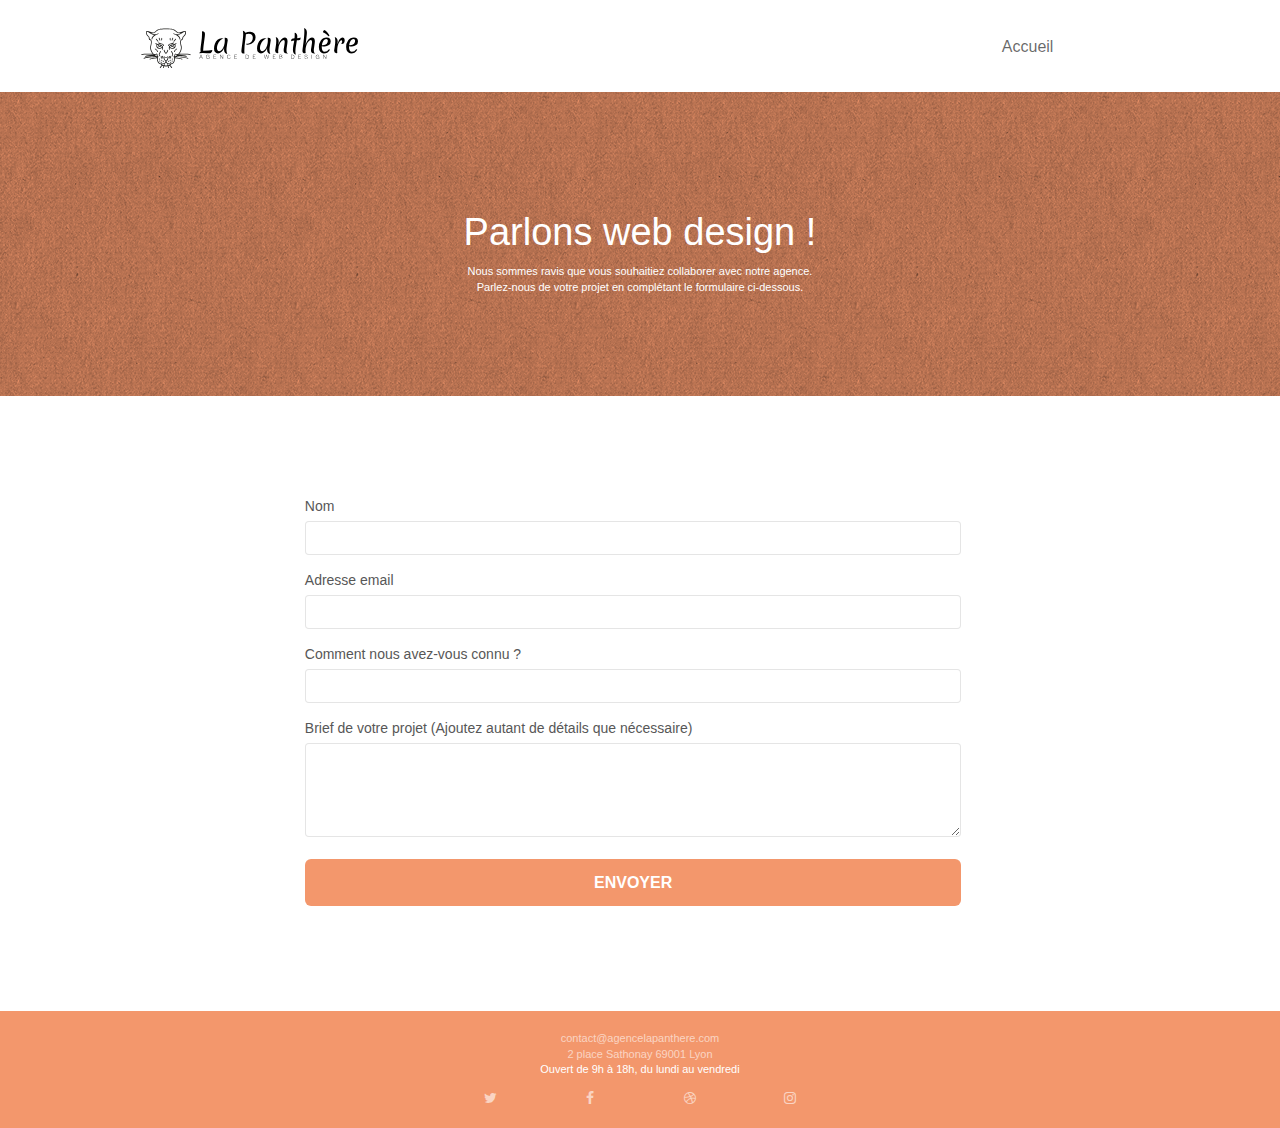
==== contact.html @ cbd8c765 "changement test" ====
<!doctype html>
<html lang="fr">
<head>
    <meta charset="utf-8">
	<meta name="robots" content="follow, index">
    <meta name="description" content="Contact La Panthere site professionel webdesign">
    <meta name="viewport" content="width=device-width, initial-scale=1.0, viewport-fit=cover">
    <link rel="shortcut icon" type="image/png" href="favicon.jpg">
    
	<link rel="stylesheet" type="text/css" href="./css/bootstrap.css">
	<link rel="stylesheet" type="text/css" href="style.min.css">
	<link rel="stylesheet" type="text/css" href="./css/font-awesome.css">
	<link rel="stylesheet" type="text/css" href="./css/et-line.css">
	
    
	<script src="./js/jquery-2.1.0.js"></script>
	<script src="./js/bootstrap.js"></script>
	<script src="./js/blocs.js"></script>
	<script src="./js/jqBootstrapValidation.js"></script>
	<script src="./js/formHandler.js"></script>

	<meta property="og:title" content="La Panthère - Contact" />
	<meta property="og:type" content="Agence Web Design" />
	<meta property="og:url" content="https://baracoudea.github.io/LaPanthereNew/" />
	<meta property="og:image" content="img/agence-la-panthere.svg" />

    <title>Contact - La Panthère</title>

    
<!-- Analytics -->
 
<!-- Analytics END -->
    
</head>
<body>
<!-- Principal conteneur -->
<div class="page-container">
    
<!-- bloc-0 -->
<div class="bloc bgc-white l-bloc " id="bloc-0">
	<div class="container bloc-sm">
		<nav class="navbar row">
			<div class="navbar-header">
				<a class="navbar-brand" href="index.html"><img src="img/agence-la-panthere-monochrome.svg" alt="Logo La Panthère"/></a>
			</div>
			<div class="collapse navbar-collapse navbar-1 special-dropdown-nav">
				<ul class="site-navigation nav navbar-nav">
					<li>
						<a href="index.html">Accueil</a>
					</li>
				</ul>
			</div>
		</nav>
	</div>
</div>
<!-- bloc-0 END -->

<!-- bloc-6 -->
<div class="bloc bg-dots-bg bg-repeat bgc-atomic-tangerine d-bloc bloc-bg-texture texture-paper" id="bloc-6">
	<div class="container bloc-lg">
		<div class="row">
			<div class="col-sm-12">
				<h1 class="text-center hero-bloc-text tc-white">
					Parlons web design !
				</h1>
				<p class="text-center mg-lg tc-white tight-width-whitespace">
					Nous sommes ravis que vous souhaitiez collaborer avec notre agence.<br>
					Parlez-nous de votre projet en complétant le formulaire ci-dessous.
				</p>
			</div>
		</div>
	</div>
</div>
<!-- bloc-6 END -->

<!-- bloc-7 -->
<div class="bloc bgc-white l-bloc" id="bloc-7">
	<div class="container bloc-lg">
		<div class="row">
			<div class="col-sm-8">
				<form id="form_1" novalidate success-msg="Your message has been sent." fail-msg="Sorry it seems that our mail server is not responding, Sorry for the inconvenience!">
					<div class="form-group">
						<label>
							Nom
						</label>
						<input id="name" class="form-control" required />
					</div>
					<div class="form-group">
						<label>
							Adresse email
						</label>
						<input id="email" class="form-control" type="email" required />
					</div>
					<div class="form-group">
						<label>
							Comment nous avez-vous connu ?
						</label>
						<input class="form-control" type="email" required id="input_504" />
					</div>
					<div class="form-group">
						<label>
							Brief de votre projet (Ajoutez autant de détails que nécessaire)<br>
						</label><textarea id="message" class="form-control" rows="4" cols="50" required></textarea>
					</div> 
					<button class="bloc-button btn btn-lg btn-block cta-hero btn-atomic-tangerine" type="submit">
						Envoyer
					</button>
				</form>
			</div>
		</div>
	</div>
</div>
<!-- bloc-7 END -->

<!-- ScrollToTop Button -->
<a class="bloc-button btn btn-d scrollToTop" onclick="scrollToTarget('1')"><span class="fa fa-chevron-up"></span></a>
<!-- ScrollToTop Button END-->


<!-- Footer - bloc-8 -->
<div class="bloc bgc-atomic-tangerine d-bloc" id="bloc-8">
	<div class="container bloc-sm">
		<div class="row">
			<div class="col-sm-12">
				<p class="text-center white">
					<a href="mailto:contact@agencelapanthere.com">contact@agencelapanthere.com</a><br><a target="blank" href="https://www.google.fr/maps/place/2+Pl.+Sathonay,+69001+Lyon/@45.7695241,4.8279733,17z/data=!3m1!4b1!4m5!3m4!1s0x47f4eb020f3664e9:0x13e3d71752922c1f!8m2!3d45.7695241!4d4.8301673">2 place Sathonay 69001 Lyon</a><br>Ouvert de 9h à 18h, du lundi au vendredi<br>
				</p>
				<div class="row row-no-gutters social">
					<div class="col-sm-3">
						<div class="text-center">
							<a class="social" href="index.html"><span class="fa fa-twitter icon-md"></span></a>
						</div>
					</div>
					<div class="col-sm-3">
						<div class="text-center">
							<a class="social" href="index.html"><span class="fa fa-facebook icon-md"></span></a>
						</div>
					</div>
					<div class="col-sm-3">
						<div class="text-center">
							<a class="social" href="index.html"><span class="fa fa-dribbble icon-md"></span></a>
						</div>
					</div>
					<div class="col-sm-3">
						<div class="text-center">
							<a class="social" href="index.html"><span class="fa fa-instagram icon-md"></span></a>
						</div>
					</div>
				</div>
			</div>
		</div>
	</div>
</div>
<!-- Footer - bloc-8 END -->

</div>
<!-- Principal conteneur END -->
    

</body>
</html>
---- style.min.css ----
body{margin:0;padding:0;background:#fff;overflow-x:hidden;-webkit-font-smoothing:antialiased;-moz-osx-font-smoothing:grayscale}a,button{transition:all .3s ease-in-out;outline:0}a:hover{text-decoration:none;cursor:pointer}#page-loading-blocs-notifaction{position:fixed;top:0;bottom:0;width:100%;z-index:100000;background:#fff url("img/pageload-spinner.gif") no-repeat center center}.bloc{width:100%;clear:both;background:50% 50% no-repeat;padding:0 50px;-webkit-background-size:cover;-moz-background-size:cover;-o-background-size:cover;background-size:cover;position:relative}.bloc .container{padding-left:0;padding-right:0}.bloc-lg{padding:100px 50px}.bloc-md{padding:50px}.bloc-sm{padding:20px 50px}.bg-b-edge,.bg-bl-edge,.bg-br-edge,.bg-center,.bg-l-edge,.bg-r-edge,.bg-repeat,.bg-t-edge,.bg-tl-edge,.bg-tr-edge{-webkit-background-size:auto;-moz-background-size:auto;-o-background-size:auto;background-size:auto}.bg-repeat{background:repeat}.bg-t-edge{background:top no-repeat}.bloc-bg-texture::before{content:"";background-size:2px 2px;position:absolute;top:0;bottom:0;left:0;right:0}.texture-paper::before{background:url("img/texture-paper.png");background-size:280px 280px}.b-parallax{background-attachment:fixed}.d-bloc{color:rgba(255,255,255,.7)}.d-bloc button:hover{color:rgba(255,255,255,.9)}.d-bloc .icon-round,.d-bloc .icon-rounded,.d-bloc .icon-semi-rounded-a,.d-bloc .icon-semi-rounded-b,.d-bloc .icon-square{border-color:rgba(255,255,255,.9)}.d-bloc .divider-h span{border-color:rgba(255,255,255,.2)}.d-bloc .a-btn,.d-bloc .navbar a,.d-bloc .navbar-brand,.d-bloc a .icon-lg,.d-bloc a .icon-md,.d-bloc a .icon-sm,.d-bloc a .icon-xl,.d-bloc h1 a,.d-bloc h2 a,.d-bloc h3 a,.d-bloc h4 a,.d-bloc h5 a,.d-bloc h6 a,.d-bloc p a{color:rgba(255,255,255,.6)}.d-bloc .a-btn:hover,.d-bloc .navbar a:hover,.d-bloc .navbar-brand:hover,.d-bloc a:hover .icon-lg,.d-bloc a:hover .icon-md,.d-bloc a:hover .icon-sm,.d-bloc a:hover .icon-xl,.d-bloc h1 a:hover,.d-bloc h2 a:hover,.d-bloc h3 a:hover,.d-bloc h4 a:hover,.d-bloc h5 a:hover,.d-bloc h6 a:hover,.d-bloc p a:hover{color:#fff}.d-bloc .navbar-toggle .icon-bar{background:#fff}.d-bloc .btn-wire,.d-bloc .btn-wire:hover{color:#fff;border-color:#fff}.d-bloc .panel{color:rgba(0,0,0,.5)}.d-bloc .panel button:hover{color:rgba(0,0,0,.7)}.d-bloc .panel icon{border-color:rgba(0,0,0,.7)}.d-bloc .panel .divider-h span{border-color:rgba(0,0,0,.1)}.d-bloc .panel .a-btn{color:rgba(0,0,0,.6)}.d-bloc .panel .a-btn:hover{color:#000}.d-bloc .panel .btn-wire,.d-bloc .panel .btn-wire:hover{color:rgba(0,0,0,.7);border-color:rgba(0,0,0,.3)}.d-bloc .panel,.l-bloc{color:rgba(0,0,0,.5)}.d-bloc .panel button:hover,.l-bloc button:hover{color:rgba(0,0,0,.7)}.l-bloc .icon-round,.l-bloc .icon-rounded,.l-bloc .icon-semi-rounded-a,.l-bloc .icon-semi-rounded-b,.l-bloc .icon-square{border-color:rgba(0,0,0,.7)}.d-bloc .panel .divider-h span,.l-bloc .divider-h span{border-color:rgba(0,0,0,.1)}.d-bloc .panel .a-btn,.l-bloc .a-btn,.l-bloc .navbar a,.l-bloc .navbar-brand,.l-bloc a .icon-lg,.l-bloc a .icon-md,.l-bloc a .icon-sm,.l-bloc a .icon-xl,.l-bloc h1 a,.l-bloc h2 a,.l-bloc h3 a,.l-bloc h4 a,.l-bloc h5 a,.l-bloc h6 a,.l-bloc p a{color:rgba(0,0,0,.6)}.d-bloc .panel .a-btn:hover,.l-bloc .a-btn:hover,.l-bloc .navbar a:hover,.l-bloc .navbar-brand:hover,.l-bloc a:hover .icon-lg,.l-bloc a:hover .icon-md,.l-bloc a:hover .icon-sm,.l-bloc a:hover .icon-xl,.l-bloc h1 a:hover,.l-bloc h2 a:hover,.l-bloc h3 a:hover,.l-bloc h4 a:hover,.l-bloc h5 a:hover,.l-bloc h6 a:hover,.l-bloc p a:hover{color:#000}.l-bloc .navbar-toggle .icon-bar{color:rgba(0,0,0,.6)}.d-bloc .panel .btn-wire,.d-bloc .panel .btn-wire:hover,.l-bloc .btn-wire,.l-bloc .btn-wire:hover{color:rgba(0,0,0,.7);border-color:rgba(0,0,0,.3)}.voffset{margin-top:30px}.voffset-lg{margin-top:80px}.row-no-gutters{margin-right:0;margin-left:0}.row.row-no-gutters>[class*=" col-"],.row.row-no-gutters>[class^=col-]{padding-right:0;padding-left:0}#bloc-1-hero h1{font-size:32px}.navbar{margin-bottom:0;z-index:1}.navbar-brand{height:auto;padding:3px 15px;font-size:25px;font-weight:400;font-weight:600;line-height:44px}.navbar-brand img{max-height:200px;margin:0 5px 0 0;display:inline;height:40px}.navbar-brand img[src$=svg]{min-width:100px}.nav-center .navbar-brand img{margin:0}.navbar .nav{padding-top:2px;margin-right:-120px;float:right;z-index:1}.nav>li{float:left;margin-top:4px;font-size:16px}.navbar-nav .open .dropdown-menu>li>a{text-align:inherit}.nav>li a:focus,.nav>li a:hover{background:0 0}.navbar-toggle{margin:10px 10px 0 0;border:0}.navbar-toggle:hover{background:0 0}.navbar-toggle .icon-bar{background-color:rgba(0,0,0,.5);width:26px}.nav-invert .navbar .nav{float:left}.nav-invert .navbar-brand,.nav-invert .navbar-header{float:right;position:relative;z-index:2}@media (min-width:768px){.site-navigation{position:absolute;top:20%;right:20%;transform:translate(0,-50%);-webkit-transform:translateY(-50%)}.nav>li .dropdown-menu a,.nav>li .dropdown-menu a:hover{color:#484848}.nav-invert .site-navigation{left:0;right:0}.nav-center{text-align:center}.nav-center .navbar-header{width:100%}.nav-center .nav>li,.nav-center .navbar-brand,.nav-center .navbar-header{float:none;display:inline-block}.nav-center .site-navigation{position:relative;width:100%;right:0;margin-right:0;margin-top:20px}.nav-center.mini-nav .navbar-toggle{float:none;margin:10px auto 0}}.nav>li>.dropdown a{background:0 0;display:block;padding:14px 15px}nav .caret{margin:0 5px}.dropdown-menu .dropdown-menu{top:-8px;left:100%}.dropdown-menu .dropmenu-flow-right{top:100%;left:0;margin-left:-1px;border-top-left-radius:0;border-top-right-radius:0}.dropdown-menu .dropdown span{border:4px solid #000;border-top-color:transparent;border-right-color:transparent;border-bottom-color:transparent;margin:6px -5px 0 0;float:right}.mg-md{margin-top:10px;margin-bottom:20px}.mg-lg{margin-top:10px;margin-bottom:40px}.btn{margin:0 5px 5px 0}.btn.pull-right{margin:0 0 5px 5px}.btn-d,.btn-d:focus,.btn-d:hover{color:#fff;background:rgba(0,0,0,.3)}button{outline:0}.btn-rd{border-radius:40px}.btn-clean{border:1px solid rgba(0,0,0,.08);border-bottom-color:rgba(0,0,0,.1);text-shadow:0 1px 0 rgba(0,0,1,.1);box-shadow:0 1px 3px rgba(0,0,1,.25),inset 0 1px 0 0 rgba(255,255,255,.15)}.icon-md{font-size:30px}.icon-lg{font-size:60px}.sm-shadow{text-shadow:0 1px 2px rgba(0,0,0,.3)}.panel-sq,.panel-sq .panel-footer,.panel-sq .panel-heading{border-radius:0}.panel-rd{border-radius:30px}.panel-rd .panel-heading{border-radius:29px 29px 0 0}.panel-rd .panel-footer{border-radius:0 0 29px 29px}.form-control{border-color:rgba(0,0,0,.1);box-shadow:none}.scrollToTop{width:40px;height:40px;position:fixed;bottom:20px;right:20px;opacity:0;z-index:500;transition:all .3s ease-in-out}.scrollToTop span{margin-top:6px}.showScrollTop{font-size:14px;opacity:1}a[data-lightbox]{position:relative;display:block;text-align:center}a[data-lightbox]:hover::before{content:"+";font-family:HelveticaNeue-Light,"Helvetica Neue Light","Helvetica Neue",Helvetica,Arial;font-size:32px;width:50px;height:50px;margin-left:-25px;border-radius:50%;background:rgba(0,0,0,.6);color:#fff;font-weight:100;z-index:1;position:absolute;top:50%;transform:translateY(-50%);-webkit-transform:translateY(-50%)}a[data-lightbox]:hover img{opacity:.6;-webkit-animation-fill-mode:none;animation-fill-mode:none}#lightbox-modal{display:flex;align-items:center}#lightbox-modal .modal-dialog{width:90%;max-width:900px;margin:0 auto 0}#lightbox-modal .modal-dialog img{max-height:90vh;margin:0 auto}.lightbox-caption{padding:20px;color:#fff;background:rgba(0,0,0,.5);position:absolute;left:15px;right:15px;bottom:5px}.close-lightbox{color:#fff;font-size:30px;position:absolute;top:20px;right:20px;background:rgba(0,0,0,.5);border:none;line-height:30px;padding:0 9px 5px;opacity:.3}.close-lightbox:hover,.next-lightbox:hover,.prev-lightbox:hover{opacity:1;color:#fff}.next-lightbox,.prev-lightbox{font-size:20px;color:rgba(255,255,255,.9);background:rgba(0,0,0,.5);transition:all .2s ease-in-out;position:absolute;top:45%;opacity:.4}.next-lightbox{padding:6px 8px 1px 13px;right:25px}.prev-lightbox{padding:6px 13px 1px 10px;left:25px}.snapshot-lb .modal-body{padding-bottom:45px}.snapshot-lb .lightbox-caption{padding:0;color:rgba(0,0,0,.5);background:0 0}.btn,a,h1,h2,h3,h4,h5,h6,label,p{font-family:helvetica;font-weight:400;color:#575757}.container{max-width:1000px}.hero-bloc-text{font-size:38px}.hero-bloc-text-sub{font-size:36px}.statement-bloc-text{line-height:26px;font-style:italic;font-size:20px;text-align:center;font-weight:lighter;max-width:520px;margin:auto auto auto auto}p{font-size:11px}.tight-width-whitespace{max-width:600px;margin:auto auto auto auto}.h1{font-size:20px;font-family:"Open Sans"}.cta-hero{margin-top:22px;color:#fff;text-transform:uppercase;padding:12px 28px 12px 28px;font-size:16px;font-weight:700}.social{max-width:400px;margin:auto auto auto auto}h2{font-size:22px;line-height:1.4em}h3{font-size:15px;text-transform:uppercase;font-weight:700;color:#333}.med-width-whitespace{max-width:800px;margin:auto auto auto auto;box-shadow:0 0 0 #000}h1{color:#333}h4{color:#333}.icons{margin-bottom:14px;margin-top:24px}.white{color:#fff}.portfolio-thumb{margin-bottom:24px}.portfolio-row{margin-bottom:44px;margin-top:50px}.avatar{box-shadow:0 4px 9px rgba(0,0,0,.3)}.black-background{background-color:rgba(165,147,99,.7);padding:40px 40px 40px 40px}.bold-link{font-weight:900;text-decoration:underline}.bgc-white{background-color:#fff}.bgc-dark-slate-blue{background-color:#364577}.bgc-atomic-tangerine{background-color:#f3976c}.tc-white{color:#fff}.tc-orange{color:#f3976c}.btn-atomic-tangerine{background:#f3976c;color:#fff}.btn-atomic-tangerine:hover{background:#c27956;color:#fff}.ltc-white{color:#fff}.ltc-white:hover{color:#ccc}.ltc-atomic-tangerine{color:#f3976c}.ltc-atomic-tangerine:hover{color:#c27956}.icon-dark-slate-blue{color:#364577;border-color:#364577}.bg-dots-bg{background-image:url("img/dots-bg.png")}.bg-banniere{background-image:url("img/agence-la-panthere.jpg")}.bg-presentation{background-image:url("img/image-de-presentation.jpg")}@media (max-width:1024px){.bloc{padding-left:20px;padding-right:20px}.bloc-tile-2.full-width-bloc .container,.bloc-tile-3.full-width-bloc .container,.bloc-tile-4.full-width-bloc .container,.bloc.full-width-bloc{padding-left:0;padding-right:0}}@media (max-width:992px) and (min-width:768px){.navbar .nav{max-width:80%}.nav-center.navbar .nav{max-width:100%}}@media only screen and (min-device-width:768px) and (max-device-width:1024px) and (orientation:landscape){.b-parallax{background-attachment:scroll}}@media only screen and (min-device-width:1024px) and (max-device-width:1366px) and (-webkit-min-device-pixel-ratio:1.5){.b-parallax{background-attachment:scroll}}@media (max-width:991px){.container{width:100%}.b-parallax{background-attachment:scroll}#hero-bloc,.page-container{overflow-x:hidden;position:relative}.bloc-group,.bloc-group .bloc{display:block;width:100%}.bloc-fill-screen .fill-bloc-bottom-edge,.bloc-fill-screen .fill-bloc-top-edge{padding:0 20px}}@media (max-width:767px){.page-container{overflow-x:hidden;position:relative}#disqus_thread,h1,h2,h3,h4,h5,h6,p{padding-left:10px;padding-right:10px}.b-parallax{background-attachment:scroll}.navbar .nav{padding-top:0;border-top:1px solid rgba(0,0,0,.2);float:none}.navbar.row{margin-left:0;margin-right:0}.site-navigation{position:inherit;transform:none;-webkit-transform:none;-ms-transform:none}.nav>li{margin-top:0;border-bottom:1px solid rgba(0,0,0,.1);background:rgba(0,0,0,.05);text-align:left;padding-left:15px;width:100%}.nav>li:hover{background:rgba(0,0,0,.08)}.dropdown .dropdown a .caret{float:none;margin:5px 0 0 10px;border:4px solid #000;border-bottom-color:transparent;border-right-color:transparent;border-left-color:transparent}#hero-bloc .navbar .nav{background:rgba(0,0,0,.8)}#hero-bloc .navbar .nav a{color:rgba(255,255,255,.6)}.hero{padding:50px 0}.hero-nav{left:-1px;right:-1px}.navbar-collapse{padding:0;overflow-x:hidden;-webkit-box-shadow:none;box-shadow:none}.navbar-brand img{max-height:40px;width:auto}.nav-invert .navbar-header{float:none;width:100%}.nav-invert .navbar-toggle{float:left;margin-left:10px}.bloc{padding-left:0;padding-right:0}.bloc-lg,.bloc-xl,.bloc-xxl{padding:40px 0}.bloc-md,.bloc-sm{padding-left:0;padding-right:0}.bloc-fill-screen .fill-bloc-bottom-edge,.bloc-fill-screen .fill-bloc-top-edge,.bloc-tile-2 .container,.bloc-tile-3 .container,.bloc-tile-4 .container{padding-left:0;padding-right:0}.a-block{padding:0 10px}.btn-dwn{display:none}.voffset{margin-top:5px}.voffset-md{margin-top:20px}.voffset-lg{margin-top:30px}form{padding:5px}.close-lightbox{display:inline-block}.blocsapp-device-iphone5{background-size:216px 425px;padding-top:60px;width:216px;height:425px}.blocsapp-device-iphone5 img{width:180px;height:320px}}@media (max-width:400px){.bloc{padding-left:0;padding-right:0}}@media (max-width:767px){.bloc-mob-center-text{text-align:center}}.center-block{width:100px;height:100px}ul{list-style:none}.font_size_portfolio{font-size:28px}
---- css/et-line.css ----
@font-face {
    font-family: et-line;
    src: url(../fonts/et-line.eot);
    src: url(../fonts/et-line.eot?#iefix) format('embedded-opentype'), url(../fonts/et-line.woff) format('woff'), url(../fonts/et-line.ttf) format('truetype'), url(../fonts/et-line.svg#et-line) format('svg');
    font-weight: 400;
    font-style: normal
}

.et-icon-adjustments,
.et-icon-alarmclock,
.et-icon-anchor,
.et-icon-aperture,
.et-icon-attachment,
.et-icon-bargraph,
.et-icon-basket,
.et-icon-beaker,
.et-icon-bike,
.et-icon-book-open,
.et-icon-briefcase,
.et-icon-browser,
.et-icon-calendar,
.et-icon-camera,
.et-icon-caution,
.et-icon-chat,
.et-icon-circle-compass,
.et-icon-clipboard,
.et-icon-clock,
.et-icon-cloud,
.et-icon-compass,
.et-icon-desktop,
.et-icon-dial,
.et-icon-document,
.et-icon-documents,
.et-icon-download,
.et-icon-dribbble,
.et-icon-edit,
.et-icon-envelope,
.et-icon-expand,
.et-icon-facebook,
.et-icon-flag,
.et-icon-focus,
.et-icon-gears,
.et-icon-genius,
.et-icon-gift,
.et-icon-global,
.et-icon-globe,
.et-icon-googleplus,
.et-icon-grid,
.et-icon-happy,
.et-icon-hazardous,
.et-icon-heart,
.et-icon-hotairballoon,
.et-icon-hourglass,
.et-icon-key,
.et-icon-laptop,
.et-icon-layers,
.et-icon-lifesaver,
.et-icon-lightbulb,
.et-icon-linegraph,
.et-icon-linkedin,
.et-icon-lock,
.et-icon-magnifying-glass,
.et-icon-map,
.et-icon-map-pin,
.et-icon-megaphone,
.et-icon-mic,
.et-icon-mobile,
.et-icon-newspaper,
.et-icon-notebook,
.et-icon-paintbrush,
.et-icon-paperclip,
.et-icon-pencil,
.et-icon-phone,
.et-icon-picture,
.et-icon-pictures,
.et-icon-piechart,
.et-icon-presentation,
.et-icon-pricetags,
.et-icon-printer,
.et-icon-profile-female,
.et-icon-profile-male,
.et-icon-puzzle,
.et-icon-quote,
.et-icon-recycle,
.et-icon-refresh,
.et-icon-ribbon,
.et-icon-rss,
.et-icon-sad,
.et-icon-scissors,
.et-icon-scope,
.et-icon-search,
.et-icon-shield,
.et-icon-speedometer,
.et-icon-strategy,
.et-icon-streetsign,
.et-icon-tablet,
.et-icon-target,
.et-icon-telescope,
.et-icon-toolbox,
.et-icon-tools,
.et-icon-tools-2,
.et-icon-trophy,
.et-icon-tumblr,
.et-icon-twitter,
.et-icon-upload,
.et-icon-video,
.et-icon-wallet,
.et-icon-wine {
    font-family: et-line;
    speak-as: none;
    font-style: normal;
    font-weight: 400;
    font-variant: normal;
    text-transform: none;
    line-height: 1;
    -webkit-font-smoothing: antialiased;
    -moz-osx-font-smoothing: grayscale;
    display: inline-block
}

.et-icon-mobile:before {
    content: "\e000"
}

.et-icon-laptop:before {
    content: "\e001"
}

.et-icon-desktop:before {
    content: "\e002"
}

.et-icon-tablet:before {
    content: "\e003"
}

.et-icon-phone:before {
    content: "\e004"
}

.et-icon-document:before {
    content: "\e005"
}

.et-icon-documents:before {
    content: "\e006"
}

.et-icon-search:before {
    content: "\e007"
}

.et-icon-clipboard:before {
    content: "\e008"
}

.et-icon-newspaper:before {
    content: "\e009"
}

.et-icon-notebook:before {
    content: "\e00a"
}

.et-icon-book-open:before {
    content: "\e00b"
}

.et-icon-browser:before {
    content: "\e00c"
}

.et-icon-calendar:before {
    content: "\e00d"
}

.et-icon-presentation:before {
    content: "\e00e"
}

.et-icon-picture:before {
    content: "\e00f"
}

.et-icon-pictures:before {
    content: "\e010"
}

.et-icon-video:before {
    content: "\e011"
}

.et-icon-camera:before {
    content: "\e012"
}

.et-icon-printer:before {
    content: "\e013"
}

.et-icon-toolbox:before {
    content: "\e014"
}

.et-icon-briefcase:before {
    content: "\e015"
}

.et-icon-wallet:before {
    content: "\e016"
}

.et-icon-gift:before {
    content: "\e017"
}

.et-icon-bargraph:before {
    content: "\e018"
}

.et-icon-grid:before {
    content: "\e019"
}

.et-icon-expand:before {
    content: "\e01a"
}

.et-icon-focus:before {
    content: "\e01b"
}

.et-icon-edit:before {
    content: "\e01c"
}

.et-icon-adjustments:before {
    content: "\e01d"
}

.et-icon-ribbon:before {
    content: "\e01e"
}

.et-icon-hourglass:before {
    content: "\e01f"
}

.et-icon-lock:before {
    content: "\e020"
}

.et-icon-megaphone:before {
    content: "\e021"
}

.et-icon-shield:before {
    content: "\e022"
}

.et-icon-trophy:before {
    content: "\e023"
}

.et-icon-flag:before {
    content: "\e024"
}

.et-icon-map:before {
    content: "\e025"
}

.et-icon-puzzle:before {
    content: "\e026"
}

.et-icon-basket:before {
    content: "\e027"
}

.et-icon-envelope:before {
    content: "\e028"
}

.et-icon-streetsign:before {
    content: "\e029"
}

.et-icon-telescope:before {
    content: "\e02a"
}

.et-icon-gears:before {
    content: "\e02b"
}

.et-icon-key:before {
    content: "\e02c"
}

.et-icon-paperclip:before {
    content: "\e02d"
}

.et-icon-attachment:before {
    content: "\e02e"
}

.et-icon-pricetags:before {
    content: "\e02f"
}

.et-icon-lightbulb:before {
    content: "\e030"
}

.et-icon-layers:before {
    content: "\e031"
}

.et-icon-pencil:before {
    content: "\e032"
}

.et-icon-tools:before {
    content: "\e033"
}

.et-icon-tools-2:before {
    content: "\e034"
}

.et-icon-scissors:before {
    content: "\e035"
}

.et-icon-paintbrush:before {
    content: "\e036"
}

.et-icon-magnifying-glass:before {
    content: "\e037"
}

.et-icon-circle-compass:before {
    content: "\e038"
}

.et-icon-linegraph:before {
    content: "\e039"
}

.et-icon-mic:before {
    content: "\e03a"
}

.et-icon-strategy:before {
    content: "\e03b"
}

.et-icon-beaker:before {
    content: "\e03c"
}

.et-icon-caution:before {
    content: "\e03d"
}

.et-icon-recycle:before {
    content: "\e03e"
}

.et-icon-anchor:before {
    content: "\e03f"
}

.et-icon-profile-male:before {
    content: "\e040"
}

.et-icon-profile-female:before {
    content: "\e041"
}

.et-icon-bike:before {
    content: "\e042"
}

.et-icon-wine:before {
    content: "\e043"
}

.et-icon-hotairballoon:before {
    content: "\e044"
}

.et-icon-globe:before {
    content: "\e045"
}

.et-icon-genius:before {
    content: "\e046"
}

.et-icon-map-pin:before {
    content: "\e047"
}

.et-icon-dial:before {
    content: "\e048"
}

.et-icon-chat:before {
    content: "\e049"
}

.et-icon-heart:before {
    content: "\e04a"
}

.et-icon-cloud:before {
    content: "\e04b"
}

.et-icon-upload:before {
    content: "\e04c"
}

.et-icon-download:before {
    content: "\e04d"
}

.et-icon-target:before {
    content: "\e04e"
}

.et-icon-hazardous:before {
    content: "\e04f"
}

.et-icon-piechart:before {
    content: "\e050"
}

.et-icon-speedometer:before {
    content: "\e051"
}

.et-icon-global:before {
    content: "\e052"
}

.et-icon-compass:before {
    content: "\e053"
}

.et-icon-lifesaver:before {
    content: "\e054"
}

.et-icon-clock:before {
    content: "\e055"
}

.et-icon-aperture:before {
    content: "\e056"
}

.et-icon-quote:before {
    content: "\e057"
}

.et-icon-scope:before {
    content: "\e058"
}

.et-icon-alarmclock:before {
    content: "\e059"
}

.et-icon-refresh:before {
    content: "\e05a"
}

.et-icon-happy:before {
    content: "\e05b"
}

.et-icon-sad:before {
    content: "\e05c"
}

.et-icon-facebook:before {
    content: "\e05d"
}

.et-icon-twitter:before {
    content: "\e05e"
}

.et-icon-googleplus:before {
    content: "\e05f"
}

.et-icon-rss:before {
    content: "\e060"
}

.et-icon-tumblr:before {
    content: "\e061"
}

.et-icon-linkedin:before {
    content: "\e062"
}

.et-icon-dribbble:before {
    content: "\e063"
}
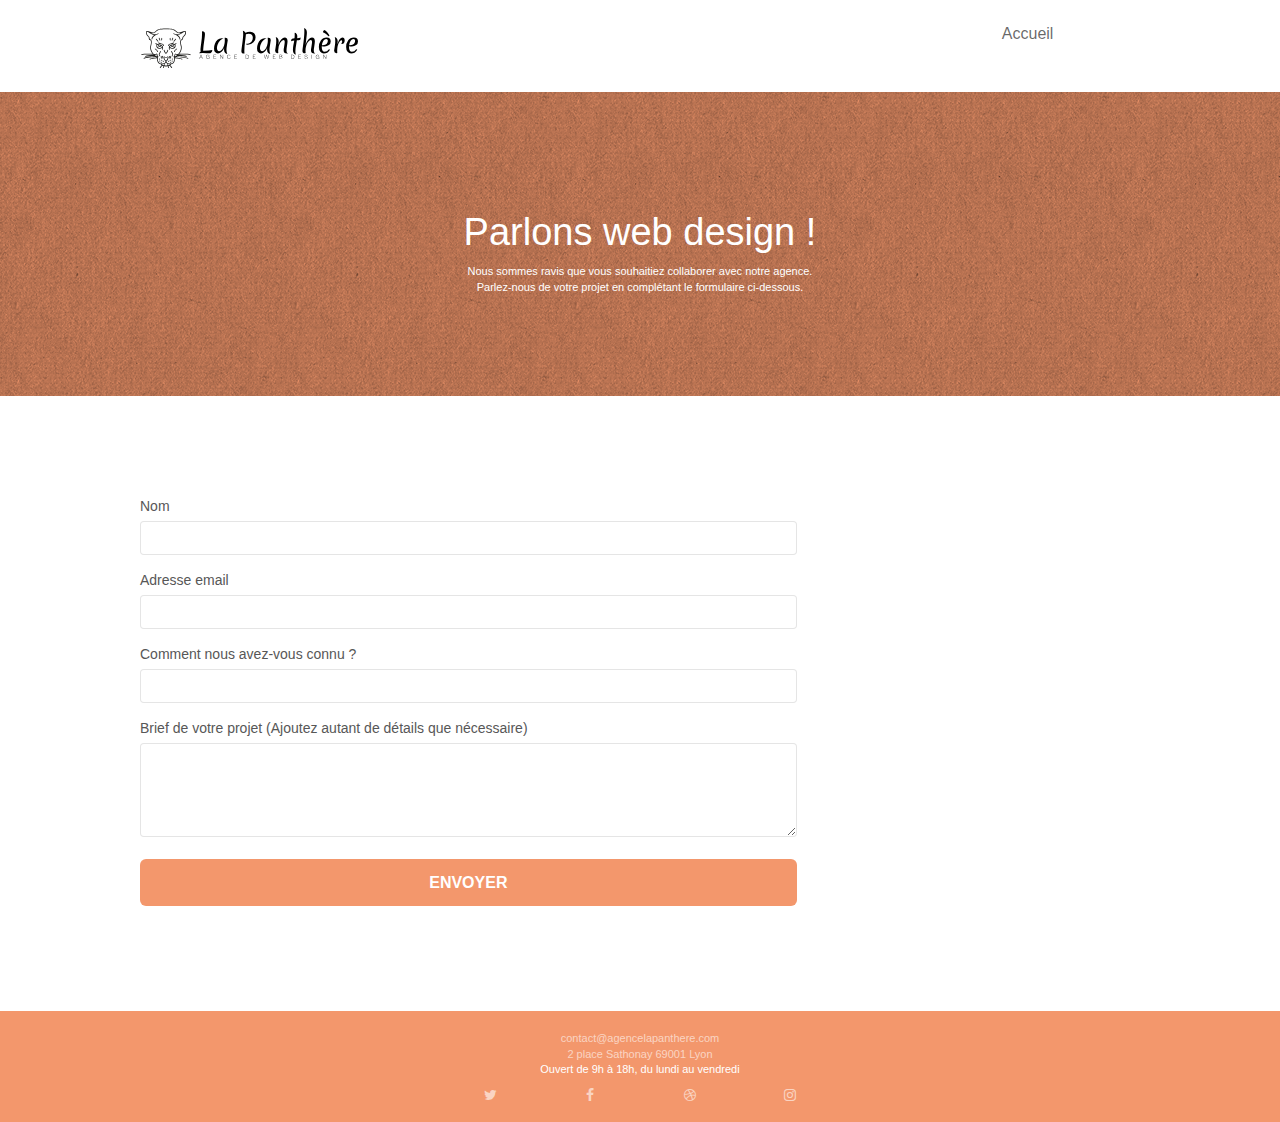
==== commit 484435e7: "google analytics , reduction taille img" ====
--- a/contact.html
+++ b/contact.html
@@ -28,7 +28,15 @@
 
     
 <!-- Analytics -->
- 
+ <!-- Global site tag (gtag.js) - Google Analytics -->
+<script async src="https://www.googletagmanager.com/gtag/js?id=G-MQVR7TFE02"></script>
+<script>
+  window.dataLayer = window.dataLayer || [];
+  function gtag(){dataLayer.push(arguments);}
+  gtag('js', new Date());
+
+  gtag('config', 'G-MQVR7TFE02');
+</script>
 <!-- Analytics END -->
     
 </head>
--- a/style.min.css
+++ b/style.min.css
@@ -1 +1 @@
-body{margin:0;padding:0;background:#fff;overflow-x:hidden;-webkit-font-smoothing:antialiased;-moz-osx-font-smoothing:grayscale}a,button{transition:all .3s ease-in-out;outline:0}a:hover{text-decoration:none;cursor:pointer}#page-loading-blocs-notifaction{position:fixed;top:0;bottom:0;width:100%;z-index:100000;background:#fff url("img/pageload-spinner.gif") no-repeat center center}.bloc{width:100%;clear:both;background:50% 50% no-repeat;padding:0 50px;-webkit-background-size:cover;-moz-background-size:cover;-o-background-size:cover;background-size:cover;position:relative}.bloc .container{padding-left:0;padding-right:0}.bloc-lg{padding:100px 50px}.bloc-md{padding:50px}.bloc-sm{padding:20px 50px}.bg-b-edge,.bg-bl-edge,.bg-br-edge,.bg-center,.bg-l-edge,.bg-r-edge,.bg-repeat,.bg-t-edge,.bg-tl-edge,.bg-tr-edge{-webkit-background-size:auto;-moz-background-size:auto;-o-background-size:auto;background-size:auto}.bg-repeat{background:repeat}.bg-t-edge{background:top no-repeat}.bloc-bg-texture::before{content:"";background-size:2px 2px;position:absolute;top:0;bottom:0;left:0;right:0}.texture-paper::before{background:url("img/texture-paper.png");background-size:280px 280px}.b-parallax{background-attachment:fixed}.d-bloc{color:rgba(255,255,255,.7)}.d-bloc button:hover{color:rgba(255,255,255,.9)}.d-bloc .icon-round,.d-bloc .icon-rounded,.d-bloc .icon-semi-rounded-a,.d-bloc .icon-semi-rounded-b,.d-bloc .icon-square{border-color:rgba(255,255,255,.9)}.d-bloc .divider-h span{border-color:rgba(255,255,255,.2)}.d-bloc .a-btn,.d-bloc .navbar a,.d-bloc .navbar-brand,.d-bloc a .icon-lg,.d-bloc a .icon-md,.d-bloc a .icon-sm,.d-bloc a .icon-xl,.d-bloc h1 a,.d-bloc h2 a,.d-bloc h3 a,.d-bloc h4 a,.d-bloc h5 a,.d-bloc h6 a,.d-bloc p a{color:rgba(255,255,255,.6)}.d-bloc .a-btn:hover,.d-bloc .navbar a:hover,.d-bloc .navbar-brand:hover,.d-bloc a:hover .icon-lg,.d-bloc a:hover .icon-md,.d-bloc a:hover .icon-sm,.d-bloc a:hover .icon-xl,.d-bloc h1 a:hover,.d-bloc h2 a:hover,.d-bloc h3 a:hover,.d-bloc h4 a:hover,.d-bloc h5 a:hover,.d-bloc h6 a:hover,.d-bloc p a:hover{color:#fff}.d-bloc .navbar-toggle .icon-bar{background:#fff}.d-bloc .btn-wire,.d-bloc .btn-wire:hover{color:#fff;border-color:#fff}.d-bloc .panel{color:rgba(0,0,0,.5)}.d-bloc .panel button:hover{color:rgba(0,0,0,.7)}.d-bloc .panel icon{border-color:rgba(0,0,0,.7)}.d-bloc .panel .divider-h span{border-color:rgba(0,0,0,.1)}.d-bloc .panel .a-btn{color:rgba(0,0,0,.6)}.d-bloc .panel .a-btn:hover{color:#000}.d-bloc .panel .btn-wire,.d-bloc .panel .btn-wire:hover{color:rgba(0,0,0,.7);border-color:rgba(0,0,0,.3)}.d-bloc .panel,.l-bloc{color:rgba(0,0,0,.5)}.d-bloc .panel button:hover,.l-bloc button:hover{color:rgba(0,0,0,.7)}.l-bloc .icon-round,.l-bloc .icon-rounded,.l-bloc .icon-semi-rounded-a,.l-bloc .icon-semi-rounded-b,.l-bloc .icon-square{border-color:rgba(0,0,0,.7)}.d-bloc .panel .divider-h span,.l-bloc .divider-h span{border-color:rgba(0,0,0,.1)}.d-bloc .panel .a-btn,.l-bloc .a-btn,.l-bloc .navbar a,.l-bloc .navbar-brand,.l-bloc a .icon-lg,.l-bloc a .icon-md,.l-bloc a .icon-sm,.l-bloc a .icon-xl,.l-bloc h1 a,.l-bloc h2 a,.l-bloc h3 a,.l-bloc h4 a,.l-bloc h5 a,.l-bloc h6 a,.l-bloc p a{color:rgba(0,0,0,.6)}.d-bloc .panel .a-btn:hover,.l-bloc .a-btn:hover,.l-bloc .navbar a:hover,.l-bloc .navbar-brand:hover,.l-bloc a:hover .icon-lg,.l-bloc a:hover .icon-md,.l-bloc a:hover .icon-sm,.l-bloc a:hover .icon-xl,.l-bloc h1 a:hover,.l-bloc h2 a:hover,.l-bloc h3 a:hover,.l-bloc h4 a:hover,.l-bloc h5 a:hover,.l-bloc h6 a:hover,.l-bloc p a:hover{color:#000}.l-bloc .navbar-toggle .icon-bar{color:rgba(0,0,0,.6)}.d-bloc .panel .btn-wire,.d-bloc .panel .btn-wire:hover,.l-bloc .btn-wire,.l-bloc .btn-wire:hover{color:rgba(0,0,0,.7);border-color:rgba(0,0,0,.3)}.voffset{margin-top:30px}.voffset-lg{margin-top:80px}.row-no-gutters{margin-right:0;margin-left:0}.row.row-no-gutters>[class*=" col-"],.row.row-no-gutters>[class^=col-]{padding-right:0;padding-left:0}#bloc-1-hero h1{font-size:32px}.navbar{margin-bottom:0;z-index:1}.navbar-brand{height:auto;padding:3px 15px;font-size:25px;font-weight:400;font-weight:600;line-height:44px}.navbar-brand img{max-height:200px;margin:0 5px 0 0;display:inline;height:40px}.navbar-brand img[src$=svg]{min-width:100px}.nav-center .navbar-brand img{margin:0}.navbar .nav{padding-top:2px;margin-right:-120px;float:right;z-index:1}.nav>li{float:left;margin-top:4px;font-size:16px}.navbar-nav .open .dropdown-menu>li>a{text-align:inherit}.nav>li a:focus,.nav>li a:hover{background:0 0}.navbar-toggle{margin:10px 10px 0 0;border:0}.navbar-toggle:hover{background:0 0}.navbar-toggle .icon-bar{background-color:rgba(0,0,0,.5);width:26px}.nav-invert .navbar .nav{float:left}.nav-invert .navbar-brand,.nav-invert .navbar-header{float:right;position:relative;z-index:2}@media (min-width:768px){.site-navigation{position:absolute;top:20%;right:20%;transform:translate(0,-50%);-webkit-transform:translateY(-50%)}.nav>li .dropdown-menu a,.nav>li .dropdown-menu a:hover{color:#484848}.nav-invert .site-navigation{left:0;right:0}.nav-center{text-align:center}.nav-center .navbar-header{width:100%}.nav-center .nav>li,.nav-center .navbar-brand,.nav-center .navbar-header{float:none;display:inline-block}.nav-center .site-navigation{position:relative;width:100%;right:0;margin-right:0;margin-top:20px}.nav-center.mini-nav .navbar-toggle{float:none;margin:10px auto 0}}.nav>li>.dropdown a{background:0 0;display:block;padding:14px 15px}nav .caret{margin:0 5px}.dropdown-menu .dropdown-menu{top:-8px;left:100%}.dropdown-menu .dropmenu-flow-right{top:100%;left:0;margin-left:-1px;border-top-left-radius:0;border-top-right-radius:0}.dropdown-menu .dropdown span{border:4px solid #000;border-top-color:transparent;border-right-color:transparent;border-bottom-color:transparent;margin:6px -5px 0 0;float:right}.mg-md{margin-top:10px;margin-bottom:20px}.mg-lg{margin-top:10px;margin-bottom:40px}.btn{margin:0 5px 5px 0}.btn.pull-right{margin:0 0 5px 5px}.btn-d,.btn-d:focus,.btn-d:hover{color:#fff;background:rgba(0,0,0,.3)}button{outline:0}.btn-rd{border-radius:40px}.btn-clean{border:1px solid rgba(0,0,0,.08);border-bottom-color:rgba(0,0,0,.1);text-shadow:0 1px 0 rgba(0,0,1,.1);box-shadow:0 1px 3px rgba(0,0,1,.25),inset 0 1px 0 0 rgba(255,255,255,.15)}.icon-md{font-size:30px}.icon-lg{font-size:60px}.sm-shadow{text-shadow:0 1px 2px rgba(0,0,0,.3)}.panel-sq,.panel-sq .panel-footer,.panel-sq .panel-heading{border-radius:0}.panel-rd{border-radius:30px}.panel-rd .panel-heading{border-radius:29px 29px 0 0}.panel-rd .panel-footer{border-radius:0 0 29px 29px}.form-control{border-color:rgba(0,0,0,.1);box-shadow:none}.scrollToTop{width:40px;height:40px;position:fixed;bottom:20px;right:20px;opacity:0;z-index:500;transition:all .3s ease-in-out}.scrollToTop span{margin-top:6px}.showScrollTop{font-size:14px;opacity:1}a[data-lightbox]{position:relative;display:block;text-align:center}a[data-lightbox]:hover::before{content:"+";font-family:HelveticaNeue-Light,"Helvetica Neue Light","Helvetica Neue",Helvetica,Arial;font-size:32px;width:50px;height:50px;margin-left:-25px;border-radius:50%;background:rgba(0,0,0,.6);color:#fff;font-weight:100;z-index:1;position:absolute;top:50%;transform:translateY(-50%);-webkit-transform:translateY(-50%)}a[data-lightbox]:hover img{opacity:.6;-webkit-animation-fill-mode:none;animation-fill-mode:none}#lightbox-modal{display:flex;align-items:center}#lightbox-modal .modal-dialog{width:90%;max-width:900px;margin:0 auto 0}#lightbox-modal .modal-dialog img{max-height:90vh;margin:0 auto}.lightbox-caption{padding:20px;color:#fff;background:rgba(0,0,0,.5);position:absolute;left:15px;right:15px;bottom:5px}.close-lightbox{color:#fff;font-size:30px;position:absolute;top:20px;right:20px;background:rgba(0,0,0,.5);border:none;line-height:30px;padding:0 9px 5px;opacity:.3}.close-lightbox:hover,.next-lightbox:hover,.prev-lightbox:hover{opacity:1;color:#fff}.next-lightbox,.prev-lightbox{font-size:20px;color:rgba(255,255,255,.9);background:rgba(0,0,0,.5);transition:all .2s ease-in-out;position:absolute;top:45%;opacity:.4}.next-lightbox{padding:6px 8px 1px 13px;right:25px}.prev-lightbox{padding:6px 13px 1px 10px;left:25px}.snapshot-lb .modal-body{padding-bottom:45px}.snapshot-lb .lightbox-caption{padding:0;color:rgba(0,0,0,.5);background:0 0}.btn,a,h1,h2,h3,h4,h5,h6,label,p{font-family:helvetica;font-weight:400;color:#575757}.container{max-width:1000px}.hero-bloc-text{font-size:38px}.hero-bloc-text-sub{font-size:36px}.statement-bloc-text{line-height:26px;font-style:italic;font-size:20px;text-align:center;font-weight:lighter;max-width:520px;margin:auto auto auto auto}p{font-size:11px}.tight-width-whitespace{max-width:600px;margin:auto auto auto auto}.h1{font-size:20px;font-family:"Open Sans"}.cta-hero{margin-top:22px;color:#fff;text-transform:uppercase;padding:12px 28px 12px 28px;font-size:16px;font-weight:700}.social{max-width:400px;margin:auto auto auto auto}h2{font-size:22px;line-height:1.4em}h3{font-size:15px;text-transform:uppercase;font-weight:700;color:#333}.med-width-whitespace{max-width:800px;margin:auto auto auto auto;box-shadow:0 0 0 #000}h1{color:#333}h4{color:#333}.icons{margin-bottom:14px;margin-top:24px}.white{color:#fff}.portfolio-thumb{margin-bottom:24px}.portfolio-row{margin-bottom:44px;margin-top:50px}.avatar{box-shadow:0 4px 9px rgba(0,0,0,.3)}.black-background{background-color:rgba(165,147,99,.7);padding:40px 40px 40px 40px}.bold-link{font-weight:900;text-decoration:underline}.bgc-white{background-color:#fff}.bgc-dark-slate-blue{background-color:#364577}.bgc-atomic-tangerine{background-color:#f3976c}.tc-white{color:#fff}.tc-orange{color:#f3976c}.btn-atomic-tangerine{background:#f3976c;color:#fff}.btn-atomic-tangerine:hover{background:#c27956;color:#fff}.ltc-white{color:#fff}.ltc-white:hover{color:#ccc}.ltc-atomic-tangerine{color:#f3976c}.ltc-atomic-tangerine:hover{color:#c27956}.icon-dark-slate-blue{color:#364577;border-color:#364577}.bg-dots-bg{background-image:url("img/dots-bg.png")}.bg-banniere{background-image:url("img/agence-la-panthere.jpg")}.bg-presentation{background-image:url("img/image-de-presentation.jpg")}@media (max-width:1024px){.bloc{padding-left:20px;padding-right:20px}.bloc-tile-2.full-width-bloc .container,.bloc-tile-3.full-width-bloc .container,.bloc-tile-4.full-width-bloc .container,.bloc.full-width-bloc{padding-left:0;padding-right:0}}@media (max-width:992px) and (min-width:768px){.navbar .nav{max-width:80%}.nav-center.navbar .nav{max-width:100%}}@media only screen and (min-device-width:768px) and (max-device-width:1024px) and (orientation:landscape){.b-parallax{background-attachment:scroll}}@media only screen and (min-device-width:1024px) and (max-device-width:1366px) and (-webkit-min-device-pixel-ratio:1.5){.b-parallax{background-attachment:scroll}}@media (max-width:991px){.container{width:100%}.b-parallax{background-attachment:scroll}#hero-bloc,.page-container{overflow-x:hidden;position:relative}.bloc-group,.bloc-group .bloc{display:block;width:100%}.bloc-fill-screen .fill-bloc-bottom-edge,.bloc-fill-screen .fill-bloc-top-edge{padding:0 20px}}@media (max-width:767px){.page-container{overflow-x:hidden;position:relative}#disqus_thread,h1,h2,h3,h4,h5,h6,p{padding-left:10px;padding-right:10px}.b-parallax{background-attachment:scroll}.navbar .nav{padding-top:0;border-top:1px solid rgba(0,0,0,.2);float:none}.navbar.row{margin-left:0;margin-right:0}.site-navigation{position:inherit;transform:none;-webkit-transform:none;-ms-transform:none}.nav>li{margin-top:0;border-bottom:1px solid rgba(0,0,0,.1);background:rgba(0,0,0,.05);text-align:left;padding-left:15px;width:100%}.nav>li:hover{background:rgba(0,0,0,.08)}.dropdown .dropdown a .caret{float:none;margin:5px 0 0 10px;border:4px solid #000;border-bottom-color:transparent;border-right-color:transparent;border-left-color:transparent}#hero-bloc .navbar .nav{background:rgba(0,0,0,.8)}#hero-bloc .navbar .nav a{color:rgba(255,255,255,.6)}.hero{padding:50px 0}.hero-nav{left:-1px;right:-1px}.navbar-collapse{padding:0;overflow-x:hidden;-webkit-box-shadow:none;box-shadow:none}.navbar-brand img{max-height:40px;width:auto}.nav-invert .navbar-header{float:none;width:100%}.nav-invert .navbar-toggle{float:left;margin-left:10px}.bloc{padding-left:0;padding-right:0}.bloc-lg,.bloc-xl,.bloc-xxl{padding:40px 0}.bloc-md,.bloc-sm{padding-left:0;padding-right:0}.bloc-fill-screen .fill-bloc-bottom-edge,.bloc-fill-screen .fill-bloc-top-edge,.bloc-tile-2 .container,.bloc-tile-3 .container,.bloc-tile-4 .container{padding-left:0;padding-right:0}.a-block{padding:0 10px}.btn-dwn{display:none}.voffset{margin-top:5px}.voffset-md{margin-top:20px}.voffset-lg{margin-top:30px}form{padding:5px}.close-lightbox{display:inline-block}.blocsapp-device-iphone5{background-size:216px 425px;padding-top:60px;width:216px;height:425px}.blocsapp-device-iphone5 img{width:180px;height:320px}}@media (max-width:400px){.bloc{padding-left:0;padding-right:0}}@media (max-width:767px){.bloc-mob-center-text{text-align:center}}.center-block{width:100px;height:100px}ul{list-style:none}.font_size_portfolio{font-size:28px}+body{margin:0;padding:0;background:#fff;overflow-x:hidden;-webkit-font-smoothing:antialiased;-moz-osx-font-smoothing:grayscale}a,button{transition:all .3s ease-in-out;outline:0}a:hover{text-decoration:none;cursor:pointer}#page-loading-blocs-notifaction{position:fixed;top:0;bottom:0;width:100%;z-index:100000;background:#fff url("img/pageload-spinner.gif") no-repeat center center}.bloc{width:100%;clear:both;background:50% 50% no-repeat;padding:0 50px;-webkit-background-size:cover;-moz-background-size:cover;-o-background-size:cover;background-size:cover;position:relative}.bloc .container{padding-left:0;padding-right:0}.bloc-lg{padding:100px 50px}.bloc-md{padding:50px}.bloc-sm{padding:20px 50px}.bg-b-edge,.bg-bl-edge,.bg-br-edge,.bg-center,.bg-l-edge,.bg-r-edge,.bg-repeat,.bg-t-edge,.bg-tl-edge,.bg-tr-edge{-webkit-background-size:auto;-moz-background-size:auto;-o-background-size:auto;background-size:auto}.bg-repeat{background:repeat}.bg-t-edge{background:top no-repeat}.bloc-bg-texture::before{content:"";background-size:2px 2px;position:absolute;top:0;bottom:0;left:0;right:0}.texture-paper::before{background:url("img/texture-paper.png");background-size:280px 280px}.b-parallax{background-attachment:fixed}.d-bloc{color:rgba(255,255,255,.7)}.d-bloc button:hover{color:rgba(255,255,255,.9)}.d-bloc .icon-round,.d-bloc .icon-rounded,.d-bloc .icon-semi-rounded-a,.d-bloc .icon-semi-rounded-b,.d-bloc .icon-square{border-color:rgba(255,255,255,.9)}.d-bloc .divider-h span{border-color:rgba(255,255,255,.2)}.d-bloc .a-btn,.d-bloc .navbar a,.d-bloc .navbar-brand,.d-bloc a .icon-lg,.d-bloc a .icon-md,.d-bloc a .icon-sm,.d-bloc a .icon-xl,.d-bloc h1 a,.d-bloc h2 a,.d-bloc h3 a,.d-bloc h4 a,.d-bloc h5 a,.d-bloc h6 a,.d-bloc p a{color:rgba(255,255,255,.6)}.d-bloc .a-btn:hover,.d-bloc .navbar a:hover,.d-bloc .navbar-brand:hover,.d-bloc a:hover .icon-lg,.d-bloc a:hover .icon-md,.d-bloc a:hover .icon-sm,.d-bloc a:hover .icon-xl,.d-bloc h1 a:hover,.d-bloc h2 a:hover,.d-bloc h3 a:hover,.d-bloc h4 a:hover,.d-bloc h5 a:hover,.d-bloc h6 a:hover,.d-bloc p a:hover{color:#fff}.d-bloc .navbar-toggle .icon-bar{background:#fff}.d-bloc .btn-wire,.d-bloc .btn-wire:hover{color:#fff;border-color:#fff}.d-bloc .panel{color:rgba(0,0,0,.5)}.d-bloc .panel button:hover{color:rgba(0,0,0,.7)}.d-bloc .panel icon{border-color:rgba(0,0,0,.7)}.d-bloc .panel .divider-h span{border-color:rgba(0,0,0,.1)}.d-bloc .panel .a-btn{color:rgba(0,0,0,.6)}.d-bloc .panel .a-btn:hover{color:#000}.d-bloc .panel .btn-wire,.d-bloc .panel .btn-wire:hover{color:rgba(0,0,0,.7);border-color:rgba(0,0,0,.3)}.d-bloc .panel,.l-bloc{color:rgba(0,0,0,.5)}.d-bloc .panel button:hover,.l-bloc button:hover{color:rgba(0,0,0,.7)}.l-bloc .icon-round,.l-bloc .icon-rounded,.l-bloc .icon-semi-rounded-a,.l-bloc .icon-semi-rounded-b,.l-bloc .icon-square{border-color:rgba(0,0,0,.7)}.d-bloc .panel .divider-h span,.l-bloc .divider-h span{border-color:rgba(0,0,0,.1)}.d-bloc .panel .a-btn,.l-bloc .a-btn,.l-bloc .navbar a,.l-bloc .navbar-brand,.l-bloc a .icon-lg,.l-bloc a .icon-md,.l-bloc a .icon-sm,.l-bloc a .icon-xl,.l-bloc h1 a,.l-bloc h2 a,.l-bloc h3 a,.l-bloc h4 a,.l-bloc h5 a,.l-bloc h6 a,.l-bloc p a{color:rgba(0,0,0,.6)}.d-bloc .panel .a-btn:hover,.l-bloc .a-btn:hover,.l-bloc .navbar a:hover,.l-bloc .navbar-brand:hover,.l-bloc a:hover .icon-lg,.l-bloc a:hover .icon-md,.l-bloc a:hover .icon-sm,.l-bloc a:hover .icon-xl,.l-bloc h1 a:hover,.l-bloc h2 a:hover,.l-bloc h3 a:hover,.l-bloc h4 a:hover,.l-bloc h5 a:hover,.l-bloc h6 a:hover,.l-bloc p a:hover{color:#000}.l-bloc .navbar-toggle .icon-bar{color:rgba(0,0,0,.6)}.d-bloc .panel .btn-wire,.d-bloc .panel .btn-wire:hover,.l-bloc .btn-wire,.l-bloc .btn-wire:hover{color:rgba(0,0,0,.7);border-color:rgba(0,0,0,.3)}.voffset{margin-top:30px}.voffset-lg{margin-top:80px}.row-no-gutters{margin-right:0;margin-left:0}.row.row-no-gutters>[class*=" col-"],.row.row-no-gutters>[class^=col-]{padding-right:0;padding-left:0}#bloc-1-hero h1{font-size:32px}.navbar{margin-bottom:0;z-index:1}.navbar-brand{height:auto;padding:3px 15px;font-size:25px;font-weight:400;font-weight:600;line-height:44px}.navbar-brand img{max-height:200px;margin:0 5px 0 0;display:inline;height:40px}.navbar-brand img[src$=svg]{min-width:100px}.nav-center .navbar-brand img{margin:0}.navbar .nav{padding-top:2px;margin-right:-120px;float:right;z-index:1}.nav>li{float:left;margin-top:4px;font-size:16px}.navbar-nav .open .dropdown-menu>li>a{text-align:inherit}.nav>li a:focus,.nav>li a:hover{background:0 0}.navbar-toggle{margin:10px 10px 0 0;border:0}.navbar-toggle:hover{background:0 0}.navbar-toggle .icon-bar{background-color:rgba(0,0,0,.5);width:26px}.nav-invert .navbar .nav{float:left}.nav-invert .navbar-brand,.nav-invert .navbar-header{float:right;position:relative;z-index:2}@media (min-width:768px){.site-navigation{position:absolute;top:20%;right:20%;transform:translate(0,-50%);-webkit-transform:translateY(-50%)}.nav>li .dropdown-menu a,.nav>li .dropdown-menu a:hover{color:#484848}.nav-invert .site-navigation{left:0;right:0}.nav-center{text-align:center}.nav-center .navbar-header{width:100%}.nav-center .nav>li,.nav-center .navbar-brand,.nav-center .navbar-header{float:none;display:inline-block}.nav-center .site-navigation{position:relative;width:100%;right:0;margin-right:0;margin-top:20px}.nav-center.mini-nav .navbar-toggle{float:none;margin:10px auto 0}}.nav>li>.dropdown a{background:0 0;display:block;padding:14px 15px}nav .caret{margin:0 5px}.dropdown-menu .dropdown-menu{top:-8px;left:100%}.dropdown-menu .dropmenu-flow-right{top:100%;left:0;margin-left:-1px;border-top-left-radius:0;border-top-right-radius:0}.dropdown-menu .dropdown span{border:4px solid #000;border-top-color:transparent;border-right-color:transparent;border-bottom-color:transparent;margin:6px -5px 0 0;float:right}.mg-md{margin-top:10px;margin-bottom:20px}.mg-lg{margin-top:10px;margin-bottom:40px}.btn{margin:0 5px 5px 0}.btn.pull-right{margin:0 0 5px 5px}.btn-d,.btn-d:focus,.btn-d:hover{color:#fff;background:rgba(0,0,0,.3)}button{outline:0}.btn-rd{border-radius:40px}.btn-clean{border:1px solid rgba(0,0,0,.08);border-bottom-color:rgba(0,0,0,.1);text-shadow:0 1px 0 rgba(0,0,1,.1);box-shadow:0 1px 3px rgba(0,0,1,.25),inset 0 1px 0 0 rgba(255,255,255,.15)}.icon-md{font-size:30px}.icon-lg{font-size:60px}.sm-shadow{text-shadow:0 1px 2px rgba(0,0,0,.3)}.panel-sq,.panel-sq .panel-footer,.panel-sq .panel-heading{border-radius:0}.panel-rd{border-radius:30px}.panel-rd .panel-heading{border-radius:29px 29px 0 0}.panel-rd .panel-footer{border-radius:0 0 29px 29px}.form-control{border-color:rgba(0,0,0,.1);box-shadow:none}.scrollToTop{width:40px;height:40px;position:fixed;bottom:20px;right:20px;opacity:0;z-index:500;transition:all .3s ease-in-out}.scrollToTop span{margin-top:6px}.showScrollTop{font-size:14px;opacity:1}a[data-lightbox]{position:relative;display:block;text-align:center}a[data-lightbox]:hover::before{content:"+";font-family:HelveticaNeue-Light,"Helvetica Neue Light","Helvetica Neue",Helvetica,Arial;font-size:32px;width:50px;height:50px;margin-left:-25px;border-radius:50%;background:rgba(0,0,0,.6);color:#fff;font-weight:100;z-index:1;position:absolute;top:50%;transform:translateY(-50%);-webkit-transform:translateY(-50%)}a[data-lightbox]:hover img{opacity:.6;-webkit-animation-fill-mode:none;animation-fill-mode:none}#lightbox-modal{display:flex;align-items:center}#lightbox-modal .modal-dialog{width:90%;max-width:900px;margin:0 auto 0}#lightbox-modal .modal-dialog img{max-height:90vh;margin:0 auto}.lightbox-caption{padding:20px;color:#fff;background:rgba(0,0,0,.5);position:absolute;left:15px;right:15px;bottom:5px}.close-lightbox{color:#fff;font-size:30px;position:absolute;top:20px;right:20px;background:rgba(0,0,0,.5);border:none;line-height:30px;padding:0 9px 5px;opacity:.3}.close-lightbox:hover,.next-lightbox:hover,.prev-lightbox:hover{opacity:1;color:#fff}.next-lightbox,.prev-lightbox{font-size:20px;color:rgba(255,255,255,.9);background:rgba(0,0,0,.5);transition:all .2s ease-in-out;position:absolute;top:45%;opacity:.4}.next-lightbox{padding:6px 8px 1px 13px;right:25px}.prev-lightbox{padding:6px 13px 1px 10px;left:25px}.snapshot-lb .modal-body{padding-bottom:45px}.snapshot-lb .lightbox-caption{padding:0;color:rgba(0,0,0,.5);background:0 0}.btn,a,h1,h2,h3,h4,h5,h6,label,p{font-family:helvetica;font-weight:400;color:#575757}.container{max-width:1000px}.hero-bloc-text{font-size:38px}.hero-bloc-text-sub{font-size:36px}.statement-bloc-text{line-height:26px;font-style:italic;font-size:20px;text-align:center;font-weight:lighter;max-width:520px;margin:auto auto auto auto}p{font-size:11px}.tight-width-whitespace{max-width:600px;margin:auto auto auto auto}.h1{font-size:20px;font-family:"Open Sans"}.cta-hero{margin-top:22px;color:#fff;text-transform:uppercase;padding:12px 28px 12px 28px;font-size:16px;font-weight:700}.social{max-width:400px;margin:auto auto auto auto;display:flex;justify-content:space-evenly;align-items:center}h2{font-size:22px;line-height:1.4em}h3{font-size:15px;text-transform:uppercase;font-weight:700;color:#333}.med-width-whitespace{max-width:800px;margin:auto auto auto auto;box-shadow:0 0 0 #000}h1{color:#333}h4{color:#333}.icons{margin-bottom:14px;margin-top:24px}.white{color:#fff}.portfolio-thumb{margin-bottom:24px}.portfolio-row{margin-bottom:44px;margin-top:50px}.avatar{box-shadow:0 4px 9px rgba(0,0,0,.3)}.black-background{background-color:rgba(165,147,99,.7);padding:40px 40px 40px 40px}.bold-link{font-weight:900;text-decoration:underline}.bgc-white{background-color:#fff}.bgc-dark-slate-blue{background-color:#364577}.bgc-atomic-tangerine{background-color:#f3976c}.tc-white{color:#fff}.tc-orange{color:#f3976c}.btn-atomic-tangerine{background:#f3976c;color:#fff}.btn-atomic-tangerine:hover{background:#c27956;color:#fff}.ltc-white{color:#fff}.ltc-white:hover{color:#ccc}.ltc-atomic-tangerine{color:#f3976c}.ltc-atomic-tangerine:hover{color:#c27956}.icon-dark-slate-blue{color:#364577;border-color:#364577}.bg-dots-bg{background-image:url("img/dots-bg.png")}.bg-banniere{background-image:url("img/agence-la-panthere.jpg")}.bg-presentation{background-image:url("img/image-de-presentation.jpg")}@media (max-width:1024px){.bloc{padding-left:20px;padding-right:20px}.bloc-tile-2.full-width-bloc .container,.bloc-tile-3.full-width-bloc .container,.bloc-tile-4.full-width-bloc .container,.bloc.full-width-bloc{padding-left:0;padding-right:0}}@media (max-width:992px) and (min-width:768px){.navbar .nav{max-width:80%}.nav-center.navbar .nav{max-width:100%}}@media only screen and (min-device-width:768px) and (max-device-width:1024px) and (orientation:landscape){.b-parallax{background-attachment:scroll}}@media only screen and (min-device-width:1024px) and (max-device-width:1366px) and (-webkit-min-device-pixel-ratio:1.5){.b-parallax{background-attachment:scroll}}@media (max-width:991px){.container{width:100%}.b-parallax{background-attachment:scroll}#hero-bloc,.page-container{overflow-x:hidden;position:relative}.bloc-group,.bloc-group .bloc{display:block;width:100%}.bloc-fill-screen .fill-bloc-bottom-edge,.bloc-fill-screen .fill-bloc-top-edge{padding:0 20px}}@media (max-width:767px){.page-container{overflow-x:hidden;position:relative}#disqus_thread,h1,h2,h3,h4,h5,h6,p{padding-left:10px;padding-right:10px}.b-parallax{background-attachment:scroll}.navbar .nav{padding-top:0;float:none}.navbar.row{margin-left:0;margin-right:0;display:flex;justify-content:center}.site-navigation{position:inherit;transform:none;-webkit-transform:none;-ms-transform:none}.nav>li{margin-top:0;text-align:left;padding-left:15px}.dropdown .dropdown a .caret{float:none;margin:5px 0 0 10px;border:4px solid #000;border-bottom-color:transparent;border-right-color:transparent;border-left-color:transparent}#hero-bloc .navbar .nav{background:rgba(0,0,0,.8)}#hero-bloc .navbar .nav a{color:rgba(255,255,255,.6)}.hero{padding:50px 0}.hero-nav{left:-1px;right:-1px}.navbar-collapse{padding:0;overflow-x:hidden;-webkit-box-shadow:none;box-shadow:none}.navbar-brand img{max-height:40px;width:auto}.nav-invert .navbar-header{float:none;width:100%}.nav-invert .navbar-toggle{float:left;margin-left:10px}.bloc{padding-left:0;padding-right:0}.bloc-lg,.bloc-xl,.bloc-xxl{padding:40px 0}.bloc-md,.bloc-sm{padding-left:0;padding-right:0}.bloc-fill-screen .fill-bloc-bottom-edge,.bloc-fill-screen .fill-bloc-top-edge,.bloc-tile-2 .container,.bloc-tile-3 .container,.bloc-tile-4 .container{padding-left:0;padding-right:0}.a-block{padding:0 10px}.btn-dwn{display:none}.voffset{margin-top:5px}.voffset-md{margin-top:20px}.voffset-lg{margin-top:30px}form{padding:5px}.close-lightbox{display:inline-block}.blocsapp-device-iphone5{background-size:216px 425px;padding-top:60px;width:216px;height:425px}.blocsapp-device-iphone5 img{width:180px;height:320px}}@media (max-width:400px){.bloc{padding-left:0;padding-right:0}}@media (max-width:767px){.bloc-mob-center-text{text-align:center}}.center-block{width:100px;height:100px}ul{list-style:none}.font_size_portfolio{font-size:28px}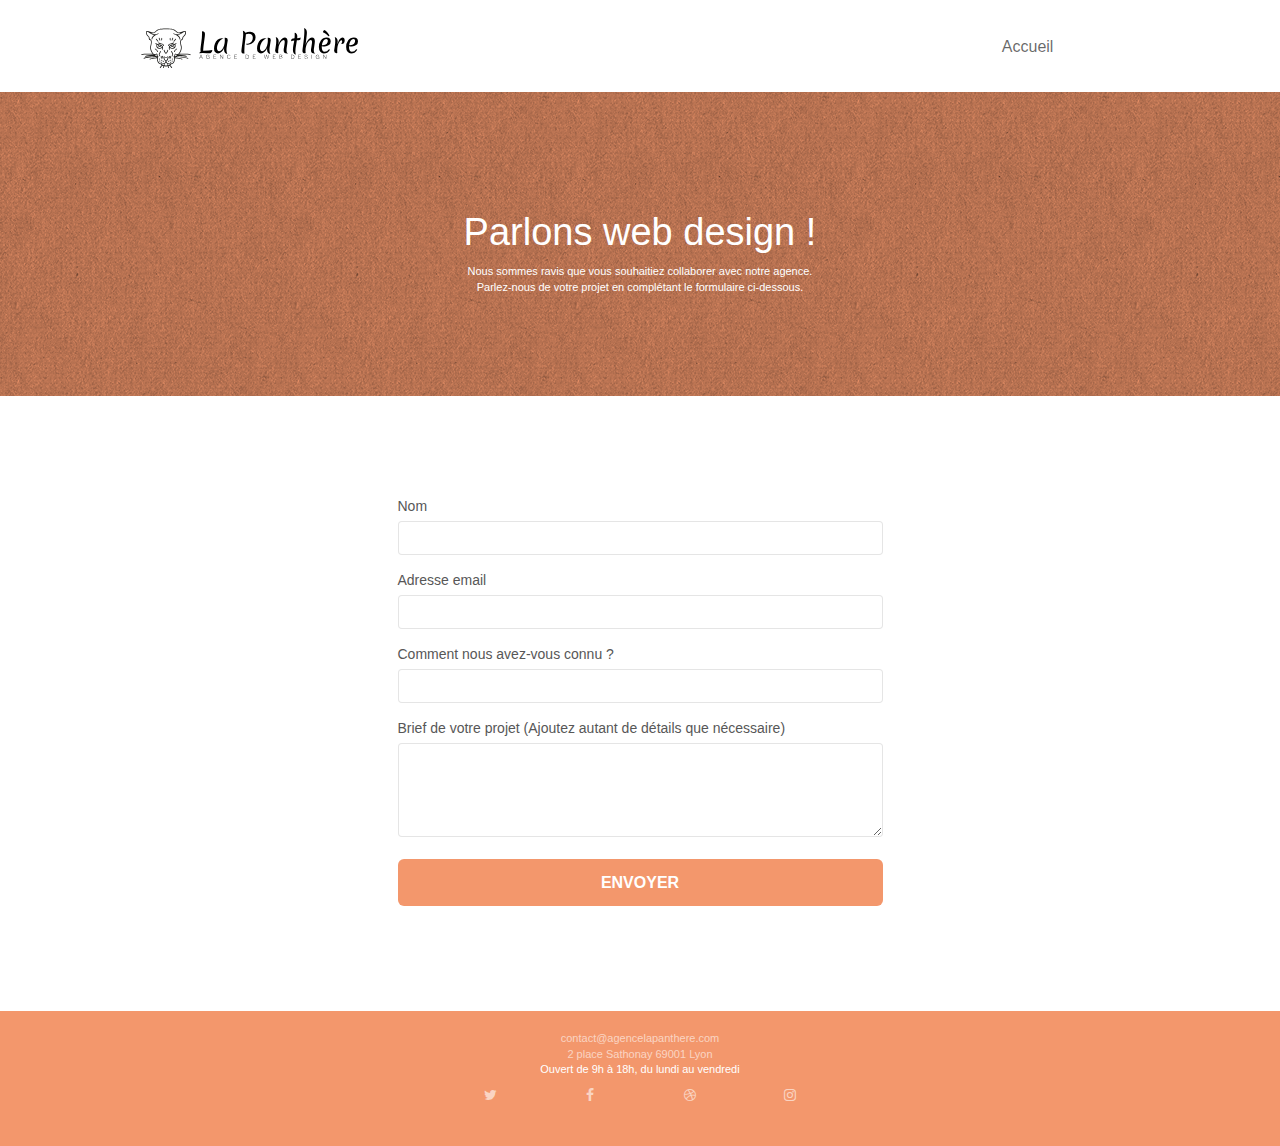
==== commit 1f89f072: "final css" ====
--- a/contact.html
+++ b/contact.html
@@ -84,8 +84,8 @@
 <!-- bloc-7 -->
 <div class="bloc bgc-white l-bloc" id="bloc-7">
 	<div class="container bloc-lg">
-		<div class="row">
-			<div class="col-sm-8">
+		<div class="row left10">
+			<div class="col-sm-6">
 				<form id="form_1" novalidate success-msg="Your message has been sent." fail-msg="Sorry it seems that our mail server is not responding, Sorry for the inconvenience!">
 					<div class="form-group">
 						<label>
--- a/style.min.css
+++ b/style.min.css
@@ -1 +1 @@
-body{margin:0;padding:0;background:#fff;overflow-x:hidden;-webkit-font-smoothing:antialiased;-moz-osx-font-smoothing:grayscale}a,button{transition:all .3s ease-in-out;outline:0}a:hover{text-decoration:none;cursor:pointer}#page-loading-blocs-notifaction{position:fixed;top:0;bottom:0;width:100%;z-index:100000;background:#fff url("img/pageload-spinner.gif") no-repeat center center}.bloc{width:100%;clear:both;background:50% 50% no-repeat;padding:0 50px;-webkit-background-size:cover;-moz-background-size:cover;-o-background-size:cover;background-size:cover;position:relative}.bloc .container{padding-left:0;padding-right:0}.bloc-lg{padding:100px 50px}.bloc-md{padding:50px}.bloc-sm{padding:20px 50px}.bg-b-edge,.bg-bl-edge,.bg-br-edge,.bg-center,.bg-l-edge,.bg-r-edge,.bg-repeat,.bg-t-edge,.bg-tl-edge,.bg-tr-edge{-webkit-background-size:auto;-moz-background-size:auto;-o-background-size:auto;background-size:auto}.bg-repeat{background:repeat}.bg-t-edge{background:top no-repeat}.bloc-bg-texture::before{content:"";background-size:2px 2px;position:absolute;top:0;bottom:0;left:0;right:0}.texture-paper::before{background:url("img/texture-paper.png");background-size:280px 280px}.b-parallax{background-attachment:fixed}.d-bloc{color:rgba(255,255,255,.7)}.d-bloc button:hover{color:rgba(255,255,255,.9)}.d-bloc .icon-round,.d-bloc .icon-rounded,.d-bloc .icon-semi-rounded-a,.d-bloc .icon-semi-rounded-b,.d-bloc .icon-square{border-color:rgba(255,255,255,.9)}.d-bloc .divider-h span{border-color:rgba(255,255,255,.2)}.d-bloc .a-btn,.d-bloc .navbar a,.d-bloc .navbar-brand,.d-bloc a .icon-lg,.d-bloc a .icon-md,.d-bloc a .icon-sm,.d-bloc a .icon-xl,.d-bloc h1 a,.d-bloc h2 a,.d-bloc h3 a,.d-bloc h4 a,.d-bloc h5 a,.d-bloc h6 a,.d-bloc p a{color:rgba(255,255,255,.6)}.d-bloc .a-btn:hover,.d-bloc .navbar a:hover,.d-bloc .navbar-brand:hover,.d-bloc a:hover .icon-lg,.d-bloc a:hover .icon-md,.d-bloc a:hover .icon-sm,.d-bloc a:hover .icon-xl,.d-bloc h1 a:hover,.d-bloc h2 a:hover,.d-bloc h3 a:hover,.d-bloc h4 a:hover,.d-bloc h5 a:hover,.d-bloc h6 a:hover,.d-bloc p a:hover{color:#fff}.d-bloc .navbar-toggle .icon-bar{background:#fff}.d-bloc .btn-wire,.d-bloc .btn-wire:hover{color:#fff;border-color:#fff}.d-bloc .panel{color:rgba(0,0,0,.5)}.d-bloc .panel button:hover{color:rgba(0,0,0,.7)}.d-bloc .panel icon{border-color:rgba(0,0,0,.7)}.d-bloc .panel .divider-h span{border-color:rgba(0,0,0,.1)}.d-bloc .panel .a-btn{color:rgba(0,0,0,.6)}.d-bloc .panel .a-btn:hover{color:#000}.d-bloc .panel .btn-wire,.d-bloc .panel .btn-wire:hover{color:rgba(0,0,0,.7);border-color:rgba(0,0,0,.3)}.d-bloc .panel,.l-bloc{color:rgba(0,0,0,.5)}.d-bloc .panel button:hover,.l-bloc button:hover{color:rgba(0,0,0,.7)}.l-bloc .icon-round,.l-bloc .icon-rounded,.l-bloc .icon-semi-rounded-a,.l-bloc .icon-semi-rounded-b,.l-bloc .icon-square{border-color:rgba(0,0,0,.7)}.d-bloc .panel .divider-h span,.l-bloc .divider-h span{border-color:rgba(0,0,0,.1)}.d-bloc .panel .a-btn,.l-bloc .a-btn,.l-bloc .navbar a,.l-bloc .navbar-brand,.l-bloc a .icon-lg,.l-bloc a .icon-md,.l-bloc a .icon-sm,.l-bloc a .icon-xl,.l-bloc h1 a,.l-bloc h2 a,.l-bloc h3 a,.l-bloc h4 a,.l-bloc h5 a,.l-bloc h6 a,.l-bloc p a{color:rgba(0,0,0,.6)}.d-bloc .panel .a-btn:hover,.l-bloc .a-btn:hover,.l-bloc .navbar a:hover,.l-bloc .navbar-brand:hover,.l-bloc a:hover .icon-lg,.l-bloc a:hover .icon-md,.l-bloc a:hover .icon-sm,.l-bloc a:hover .icon-xl,.l-bloc h1 a:hover,.l-bloc h2 a:hover,.l-bloc h3 a:hover,.l-bloc h4 a:hover,.l-bloc h5 a:hover,.l-bloc h6 a:hover,.l-bloc p a:hover{color:#000}.l-bloc .navbar-toggle .icon-bar{color:rgba(0,0,0,.6)}.d-bloc .panel .btn-wire,.d-bloc .panel .btn-wire:hover,.l-bloc .btn-wire,.l-bloc .btn-wire:hover{color:rgba(0,0,0,.7);border-color:rgba(0,0,0,.3)}.voffset{margin-top:30px}.voffset-lg{margin-top:80px}.row-no-gutters{margin-right:0;margin-left:0}.row.row-no-gutters>[class*=" col-"],.row.row-no-gutters>[class^=col-]{padding-right:0;padding-left:0}#bloc-1-hero h1{font-size:32px}.navbar{margin-bottom:0;z-index:1}.navbar-brand{height:auto;padding:3px 15px;font-size:25px;font-weight:400;font-weight:600;line-height:44px}.navbar-brand img{max-height:200px;margin:0 5px 0 0;display:inline;height:40px}.navbar-brand img[src$=svg]{min-width:100px}.nav-center .navbar-brand img{margin:0}.navbar .nav{padding-top:2px;margin-right:-120px;float:right;z-index:1}.nav>li{float:left;margin-top:4px;font-size:16px}.navbar-nav .open .dropdown-menu>li>a{text-align:inherit}.nav>li a:focus,.nav>li a:hover{background:0 0}.navbar-toggle{margin:10px 10px 0 0;border:0}.navbar-toggle:hover{background:0 0}.navbar-toggle .icon-bar{background-color:rgba(0,0,0,.5);width:26px}.nav-invert .navbar .nav{float:left}.nav-invert .navbar-brand,.nav-invert .navbar-header{float:right;position:relative;z-index:2}@media (min-width:768px){.site-navigation{position:absolute;top:20%;right:20%;transform:translate(0,-50%);-webkit-transform:translateY(-50%)}.nav>li .dropdown-menu a,.nav>li .dropdown-menu a:hover{color:#484848}.nav-invert .site-navigation{left:0;right:0}.nav-center{text-align:center}.nav-center .navbar-header{width:100%}.nav-center .nav>li,.nav-center .navbar-brand,.nav-center .navbar-header{float:none;display:inline-block}.nav-center .site-navigation{position:relative;width:100%;right:0;margin-right:0;margin-top:20px}.nav-center.mini-nav .navbar-toggle{float:none;margin:10px auto 0}}.nav>li>.dropdown a{background:0 0;display:block;padding:14px 15px}nav .caret{margin:0 5px}.dropdown-menu .dropdown-menu{top:-8px;left:100%}.dropdown-menu .dropmenu-flow-right{top:100%;left:0;margin-left:-1px;border-top-left-radius:0;border-top-right-radius:0}.dropdown-menu .dropdown span{border:4px solid #000;border-top-color:transparent;border-right-color:transparent;border-bottom-color:transparent;margin:6px -5px 0 0;float:right}.mg-md{margin-top:10px;margin-bottom:20px}.mg-lg{margin-top:10px;margin-bottom:40px}.btn{margin:0 5px 5px 0}.btn.pull-right{margin:0 0 5px 5px}.btn-d,.btn-d:focus,.btn-d:hover{color:#fff;background:rgba(0,0,0,.3)}button{outline:0}.btn-rd{border-radius:40px}.btn-clean{border:1px solid rgba(0,0,0,.08);border-bottom-color:rgba(0,0,0,.1);text-shadow:0 1px 0 rgba(0,0,1,.1);box-shadow:0 1px 3px rgba(0,0,1,.25),inset 0 1px 0 0 rgba(255,255,255,.15)}.icon-md{font-size:30px}.icon-lg{font-size:60px}.sm-shadow{text-shadow:0 1px 2px rgba(0,0,0,.3)}.panel-sq,.panel-sq .panel-footer,.panel-sq .panel-heading{border-radius:0}.panel-rd{border-radius:30px}.panel-rd .panel-heading{border-radius:29px 29px 0 0}.panel-rd .panel-footer{border-radius:0 0 29px 29px}.form-control{border-color:rgba(0,0,0,.1);box-shadow:none}.scrollToTop{width:40px;height:40px;position:fixed;bottom:20px;right:20px;opacity:0;z-index:500;transition:all .3s ease-in-out}.scrollToTop span{margin-top:6px}.showScrollTop{font-size:14px;opacity:1}a[data-lightbox]{position:relative;display:block;text-align:center}a[data-lightbox]:hover::before{content:"+";font-family:HelveticaNeue-Light,"Helvetica Neue Light","Helvetica Neue",Helvetica,Arial;font-size:32px;width:50px;height:50px;margin-left:-25px;border-radius:50%;background:rgba(0,0,0,.6);color:#fff;font-weight:100;z-index:1;position:absolute;top:50%;transform:translateY(-50%);-webkit-transform:translateY(-50%)}a[data-lightbox]:hover img{opacity:.6;-webkit-animation-fill-mode:none;animation-fill-mode:none}#lightbox-modal{display:flex;align-items:center}#lightbox-modal .modal-dialog{width:90%;max-width:900px;margin:0 auto 0}#lightbox-modal .modal-dialog img{max-height:90vh;margin:0 auto}.lightbox-caption{padding:20px;color:#fff;background:rgba(0,0,0,.5);position:absolute;left:15px;right:15px;bottom:5px}.close-lightbox{color:#fff;font-size:30px;position:absolute;top:20px;right:20px;background:rgba(0,0,0,.5);border:none;line-height:30px;padding:0 9px 5px;opacity:.3}.close-lightbox:hover,.next-lightbox:hover,.prev-lightbox:hover{opacity:1;color:#fff}.next-lightbox,.prev-lightbox{font-size:20px;color:rgba(255,255,255,.9);background:rgba(0,0,0,.5);transition:all .2s ease-in-out;position:absolute;top:45%;opacity:.4}.next-lightbox{padding:6px 8px 1px 13px;right:25px}.prev-lightbox{padding:6px 13px 1px 10px;left:25px}.snapshot-lb .modal-body{padding-bottom:45px}.snapshot-lb .lightbox-caption{padding:0;color:rgba(0,0,0,.5);background:0 0}.btn,a,h1,h2,h3,h4,h5,h6,label,p{font-family:helvetica;font-weight:400;color:#575757}.container{max-width:1000px}.hero-bloc-text{font-size:38px}.hero-bloc-text-sub{font-size:36px}.statement-bloc-text{line-height:26px;font-style:italic;font-size:20px;text-align:center;font-weight:lighter;max-width:520px;margin:auto auto auto auto}p{font-size:11px}.tight-width-whitespace{max-width:600px;margin:auto auto auto auto}.h1{font-size:20px;font-family:"Open Sans"}.cta-hero{margin-top:22px;color:#fff;text-transform:uppercase;padding:12px 28px 12px 28px;font-size:16px;font-weight:700}.social{max-width:400px;margin:auto auto auto auto;display:flex;justify-content:space-evenly;align-items:center}h2{font-size:22px;line-height:1.4em}h3{font-size:15px;text-transform:uppercase;font-weight:700;color:#333}.med-width-whitespace{max-width:800px;margin:auto auto auto auto;box-shadow:0 0 0 #000}h1{color:#333}h4{color:#333}.icons{margin-bottom:14px;margin-top:24px}.white{color:#fff}.portfolio-thumb{margin-bottom:24px}.portfolio-row{margin-bottom:44px;margin-top:50px}.avatar{box-shadow:0 4px 9px rgba(0,0,0,.3)}.black-background{background-color:rgba(165,147,99,.7);padding:40px 40px 40px 40px}.bold-link{font-weight:900;text-decoration:underline}.bgc-white{background-color:#fff}.bgc-dark-slate-blue{background-color:#364577}.bgc-atomic-tangerine{background-color:#f3976c}.tc-white{color:#fff}.tc-orange{color:#f3976c}.btn-atomic-tangerine{background:#f3976c;color:#fff}.btn-atomic-tangerine:hover{background:#c27956;color:#fff}.ltc-white{color:#fff}.ltc-white:hover{color:#ccc}.ltc-atomic-tangerine{color:#f3976c}.ltc-atomic-tangerine:hover{color:#c27956}.icon-dark-slate-blue{color:#364577;border-color:#364577}.bg-dots-bg{background-image:url("img/dots-bg.png")}.bg-banniere{background-image:url("img/agence-la-panthere.jpg")}.bg-presentation{background-image:url("img/image-de-presentation.jpg")}@media (max-width:1024px){.bloc{padding-left:20px;padding-right:20px}.bloc-tile-2.full-width-bloc .container,.bloc-tile-3.full-width-bloc .container,.bloc-tile-4.full-width-bloc .container,.bloc.full-width-bloc{padding-left:0;padding-right:0}}@media (max-width:992px) and (min-width:768px){.navbar .nav{max-width:80%}.nav-center.navbar .nav{max-width:100%}}@media only screen and (min-device-width:768px) and (max-device-width:1024px) and (orientation:landscape){.b-parallax{background-attachment:scroll}}@media only screen and (min-device-width:1024px) and (max-device-width:1366px) and (-webkit-min-device-pixel-ratio:1.5){.b-parallax{background-attachment:scroll}}@media (max-width:991px){.container{width:100%}.b-parallax{background-attachment:scroll}#hero-bloc,.page-container{overflow-x:hidden;position:relative}.bloc-group,.bloc-group .bloc{display:block;width:100%}.bloc-fill-screen .fill-bloc-bottom-edge,.bloc-fill-screen .fill-bloc-top-edge{padding:0 20px}}@media (max-width:767px){.page-container{overflow-x:hidden;position:relative}#disqus_thread,h1,h2,h3,h4,h5,h6,p{padding-left:10px;padding-right:10px}.b-parallax{background-attachment:scroll}.navbar .nav{padding-top:0;float:none}.navbar.row{margin-left:0;margin-right:0;display:flex;justify-content:center}.site-navigation{position:inherit;transform:none;-webkit-transform:none;-ms-transform:none}.nav>li{margin-top:0;text-align:left;padding-left:15px}.dropdown .dropdown a .caret{float:none;margin:5px 0 0 10px;border:4px solid #000;border-bottom-color:transparent;border-right-color:transparent;border-left-color:transparent}#hero-bloc .navbar .nav{background:rgba(0,0,0,.8)}#hero-bloc .navbar .nav a{color:rgba(255,255,255,.6)}.hero{padding:50px 0}.hero-nav{left:-1px;right:-1px}.navbar-collapse{padding:0;overflow-x:hidden;-webkit-box-shadow:none;box-shadow:none}.navbar-brand img{max-height:40px;width:auto}.nav-invert .navbar-header{float:none;width:100%}.nav-invert .navbar-toggle{float:left;margin-left:10px}.bloc{padding-left:0;padding-right:0}.bloc-lg,.bloc-xl,.bloc-xxl{padding:40px 0}.bloc-md,.bloc-sm{padding-left:0;padding-right:0}.bloc-fill-screen .fill-bloc-bottom-edge,.bloc-fill-screen .fill-bloc-top-edge,.bloc-tile-2 .container,.bloc-tile-3 .container,.bloc-tile-4 .container{padding-left:0;padding-right:0}.a-block{padding:0 10px}.btn-dwn{display:none}.voffset{margin-top:5px}.voffset-md{margin-top:20px}.voffset-lg{margin-top:30px}form{padding:5px}.close-lightbox{display:inline-block}.blocsapp-device-iphone5{background-size:216px 425px;padding-top:60px;width:216px;height:425px}.blocsapp-device-iphone5 img{width:180px;height:320px}}@media (max-width:400px){.bloc{padding-left:0;padding-right:0}}@media (max-width:767px){.bloc-mob-center-text{text-align:center}}.center-block{width:100px;height:100px}ul{list-style:none}.font_size_portfolio{font-size:28px}+body{margin:0;padding:0;background:#FFF;overflow-x:hidden;-webkit-font-smoothing:antialiased;-moz-osx-font-smoothing:grayscale}a,button{transition:all .3s ease-in-out;outline:none}a:hover{text-decoration:none;cursor:pointer}#page-loading-blocs-notifaction{position:fixed;top:0;bottom:0;width:100%;z-index:100000;background:#FFF url(img/pageload-spinner.gif) no-repeat center center}.bloc{width:100%;clear:both;background:50% 50% no-repeat;padding:0 50px;-webkit-background-size:cover;-moz-background-size:cover;-o-background-size:cover;background-size:cover;position:relative}.bloc .container{padding-left:0;padding-right:0}.bloc-lg{padding:100px 50px}.bloc-md{padding:50px}.bloc-sm{padding:20px 50px}.bg-center,.bg-l-edge,.bg-r-edge,.bg-t-edge,.bg-b-edge,.bg-tl-edge,.bg-bl-edge,.bg-tr-edge,.bg-br-edge,.bg-repeat{-webkit-background-size:auto;-moz-background-size:auto;-o-background-size:auto;background-size:auto}.bg-repeat{background:repeat}.bg-t-edge{background:top no-repeat}.bloc-bg-texture::before{content:"";background-size:2px 2px;position:absolute;top:0;bottom:0;left:0;right:0}.texture-paper::before{background:url(img/texture-paper.png);background-size:280px 280px}.b-parallax{background-attachment:fixed}.d-bloc{color:rgba(255,255,255,.7)}.d-bloc button:hover{color:rgba(255,255,255,.9)}.d-bloc .icon-round,.d-bloc .icon-square,.d-bloc .icon-rounded,.d-bloc .icon-semi-rounded-a,.d-bloc .icon-semi-rounded-b{border-color:rgba(255,255,255,.9)}.d-bloc .divider-h span{border-color:rgba(255,255,255,.2)}.d-bloc .a-btn,.d-bloc .navbar a,.d-bloc .navbar-brand,.d-bloc a .icon-sm,.d-bloc a .icon-md,.d-bloc a .icon-lg,.d-bloc a .icon-xl,.d-bloc h1 a,.d-bloc h2 a,.d-bloc h3 a,.d-bloc h4 a,.d-bloc h5 a,.d-bloc h6 a,.d-bloc p a{color:rgba(255,255,255,.6)}.d-bloc .a-btn:hover,.d-bloc .navbar a:hover,.d-bloc .navbar-brand:hover,.d-bloc a:hover .icon-sm,.d-bloc a:hover .icon-md,.d-bloc a:hover .icon-lg,.d-bloc a:hover .icon-xl,.d-bloc h1 a:hover,.d-bloc h2 a:hover,.d-bloc h3 a:hover,.d-bloc h4 a:hover,.d-bloc h5 a:hover,.d-bloc h6 a:hover,.d-bloc p a:hover{color:rgba(255,255,255,1)}.d-bloc .navbar-toggle .icon-bar{background:rgba(255,255,255,1)}.d-bloc .btn-wire,.d-bloc .btn-wire:hover{color:rgba(255,255,255,1);border-color:rgba(255,255,255,1)}.d-bloc .panel{color:rgba(0,0,0,.5)}.d-bloc .panel button:hover{color:rgba(0,0,0,.7)}.d-bloc .panel icon{border-color:rgba(0,0,0,.7)}.d-bloc .panel .divider-h span{border-color:rgba(0,0,0,.1)}.d-bloc .panel .a-btn{color:rgba(0,0,0,.6)}.d-bloc .panel .a-btn:hover{color:rgba(0,0,0,1)}.d-bloc .panel .btn-wire,.d-bloc .panel .btn-wire:hover{color:rgba(0,0,0,.7);border-color:rgba(0,0,0,.3)}.d-bloc .panel,.l-bloc{color:rgba(0,0,0,.5)}.d-bloc .panel button:hover,.l-bloc button:hover{color:rgba(0,0,0,.7)}.l-bloc .icon-round,.l-bloc .icon-square,.l-bloc .icon-rounded,.l-bloc .icon-semi-rounded-a,.l-bloc .icon-semi-rounded-b{border-color:rgba(0,0,0,.7)}.d-bloc .panel .divider-h span,.l-bloc .divider-h span{border-color:rgba(0,0,0,.1)}.d-bloc .panel .a-btn,.l-bloc .a-btn,.l-bloc .navbar a,.l-bloc .navbar-brand,.l-bloc a .icon-sm,.l-bloc a .icon-md,.l-bloc a .icon-lg,.l-bloc a .icon-xl,.l-bloc h1 a,.l-bloc h2 a,.l-bloc h3 a,.l-bloc h4 a,.l-bloc h5 a,.l-bloc h6 a,.l-bloc p a{color:rgba(0,0,0,.6)}.d-bloc .panel .a-btn:hover,.l-bloc .a-btn:hover,.l-bloc .navbar a:hover,.l-bloc .navbar-brand:hover,.l-bloc a:hover .icon-sm,.l-bloc a:hover .icon-md,.l-bloc a:hover .icon-lg,.l-bloc a:hover .icon-xl,.l-bloc h1 a:hover,.l-bloc h2 a:hover,.l-bloc h3 a:hover,.l-bloc h4 a:hover,.l-bloc h5 a:hover,.l-bloc h6 a:hover,.l-bloc p a:hover{color:rgba(0,0,0,1)}.l-bloc .navbar-toggle .icon-bar{color:rgba(0,0,0,.6)}.d-bloc .panel .btn-wire,.d-bloc .panel .btn-wire:hover,.l-bloc .btn-wire,.l-bloc .btn-wire:hover{color:rgba(0,0,0,.7);border-color:rgba(0,0,0,.3)}.voffset{margin-top:30px}.voffset-lg{margin-top:80px}.row-no-gutters{margin-right:0;margin-left:0}.row.row-no-gutters>[class^="col-"],.row.row-no-gutters>[class*=" col-"]{padding-right:0;padding-left:0}#bloc-1-hero h1{font-size:32px}.navbar{margin-bottom:0;z-index:1}.navbar-brand{height:auto;padding:3px 15px;font-size:25px;font-weight:400;font-weight:600;line-height:44px}.navbar-brand img{max-height:200px;margin:0 5px 0 0;display:inline;height:40px}.navbar-brand img[src$=svg]{min-width:100px}.nav-center .navbar-brand img{margin:0}.navbar .nav{padding-top:2px;margin-right:-120px;float:right;z-index:1}.nav>li{float:left;margin-top:4px;font-size:16px}.navbar-nav .open .dropdown-menu>li>a{text-align:inherit}.nav>li a:hover,.nav>li a:focus{background:transparent}.navbar-toggle{margin:10px 10px 0 0;border:0}.navbar-toggle:hover{background:transparent}.navbar-toggle .icon-bar{background-color:rgba(0,0,0,.5);width:26px}.nav-invert .navbar .nav{float:left}.nav-invert .navbar-header,.nav-invert .navbar-brand{float:right;position:relative;z-index:2}@media (min-width:768px){.site-navigation{position:absolute;top:20%;right:20%;transform:translate(0,-50%);-webkit-transform:translateY(-50%)}.nav>li .dropdown-menu a,.nav>li .dropdown-menu a:hover{color:#484848}.nav-invert .site-navigation{left:0;right:0}.nav-center{text-align:center}.nav-center .navbar-header{width:100%}.nav-center .navbar-header,.nav-center .navbar-brand,.nav-center .nav>li{float:none;display:inline-block}.nav-center .site-navigation{position:relative;width:100%;right:0;margin-right:0;margin-top:20px}.nav-center.mini-nav .navbar-toggle{float:none;margin:10px auto 0}}.nav>li>.dropdown a{background:none;display:block;padding:14px 15px}nav .caret{margin:0 5px}.dropdown-menu .dropdown-menu{top:-8px;left:100%}.dropdown-menu .dropmenu-flow-right{top:100%;left:0;margin-left:-1px;border-top-left-radius:0;border-top-right-radius:0}.dropdown-menu .dropdown span{border:4px solid #000;border-top-color:transparent;border-right-color:transparent;border-bottom-color:transparent;margin:6px -5px 0 0;float:right}.mg-md{margin-top:10px;margin-bottom:20px}.mg-lg{margin-top:10px;margin-bottom:40px}.btn{margin:0 5px 5px 0}.btn.pull-right{margin:0 0 5px 5px}.btn-d,.btn-d:hover,.btn-d:focus{color:#FFF;background:rgba(0,0,0,.3)}button{outline:none}.btn-rd{border-radius:40px}.btn-clean{border:1px solid rgba(0,0,0,.08);border-bottom-color:rgba(0,0,0,.1);text-shadow:0 1px 0 rgba(0,0,1,.1);box-shadow:0 1px 3px rgba(0,0,1,.25),inset 0 1px 0 0 rgba(255,255,255,.15)}.icon-md{font-size:30px}.icon-lg{font-size:60px}.sm-shadow{text-shadow:0 1px 2px rgba(0,0,0,.3)}.panel-sq,.panel-sq .panel-heading,.panel-sq .panel-footer{border-radius:0}.panel-rd{border-radius:30px}.panel-rd .panel-heading{border-radius:29px 29px 0 0}.panel-rd .panel-footer{border-radius:0 0 29px 29px}.form-control{border-color:rgba(0,0,0,.1);box-shadow:none}.scrollToTop{width:40px;height:40px;position:fixed;bottom:20px;right:20px;opacity:0;z-index:500;transition:all .3s ease-in-out}.scrollToTop span{margin-top:6px}.showScrollTop{font-size:14px;opacity:1}a[data-lightbox]{position:relative;display:block;text-align:center}a[data-lightbox]:hover::before{content:"+";font-family:"HelveticaNeue-Light","Helvetica Neue Light","Helvetica Neue",Helvetica,Arial;font-size:32px;width:50px;height:50px;margin-left:-25px;border-radius:50%;background:rgba(0,0,0,.6);color:#FFF;font-weight:100;z-index:1;position:absolute;top:50%;transform:translateY(-50%);-webkit-transform:translateY(-50%)}a[data-lightbox]:hover img{opacity:.6;-webkit-animation-fill-mode:none;animation-fill-mode:none}#lightbox-modal{display:flex;align-items:center}#lightbox-modal .modal-dialog{width:90%;max-width:900px;margin:0 auto 0}#lightbox-modal .modal-dialog img{max-height:90vh;margin:0 auto}.lightbox-caption{padding:20px;color:#FFF;background:rgba(0,0,0,.5);position:absolute;left:15px;right:15px;bottom:5px}.close-lightbox{color:#FFF;font-size:30px;top:20px;right:20px;background:rgba(0,0,0,.5);border:none;line-height:30px;padding:0 9px 5px;opacity:.3}.close-lightbox:hover,.next-lightbox:hover,.prev-lightbox:hover{opacity:1;color:#FFF}.next-lightbox,.prev-lightbox{font-size:20px;color:rgba(255,255,255,.9);background:rgba(0,0,0,.5);transition:all .2s ease-in-out;position:absolute;top:45%;opacity:.4}.next-lightbox{padding:6px 8px 1px 13px;right:25px}.prev-lightbox{padding:6px 13px 1px 10px;left:25px}.snapshot-lb .modal-body{padding-bottom:45px}.snapshot-lb .lightbox-caption{padding:0;color:rgba(0,0,0,.5);background:none}h1,h2,h3,h4,h5,h6,p,label,.btn,a{font-family:"helvetica";font-weight:400;color:#575757}.container{max-width:1000px}.hero-bloc-text{font-size:38px}.hero-bloc-text-sub{font-size:36px}.statement-bloc-text{line-height:26px;font-style:italic;font-size:20px;text-align:center;font-weight:lighter;max-width:520px;margin:auto auto auto auto}p{font-size:11px}.tight-width-whitespace{max-width:600px;margin:auto auto auto auto}.h1{font-size:20px;font-family:"Open Sans"}.cta-hero{margin-top:22px;color:#FFF;text-transform:uppercase;padding:12px 28px 12px 28px;font-size:16px;font-weight:700}.social{max-width:400px;margin:auto auto auto auto;display:flex;justify-content:space-evenly;align-items:center;padding-bottom:12px}.left10{display:flex;justify-content:center}h2{font-size:22px;line-height:1.4em}h3{font-size:15px;text-transform:uppercase;font-weight:700;color:#333}.med-width-whitespace{max-width:800px;margin:auto auto auto auto;box-shadow:0 0 0 #000}h1{color:#333}h4{color:#333}.icons{margin-bottom:14px;margin-top:24px}.white{color:#FFF}.portfolio-thumb{margin-bottom:24px}.portfolio-row{margin-bottom:44px;margin-top:50px}.avatar{box-shadow:0 4px 9px rgba(0,0,0,.3)}.black-background{background-color:rgba(165,147,99,.7);padding:40px 40px 40px 40px}.bold-link{font-weight:900;text-decoration:underline}.bgc-white{background-color:#FFF}.bgc-dark-slate-blue{background-color:#364577}.bgc-atomic-tangerine{background-color:#F3976C}.tc-white{color:#FFF}.tc-orange{color:#F3976C}.btn-atomic-tangerine{background:#F3976C;color:#FFF}.btn-atomic-tangerine:hover{background:#c27956;color:#FFF}.ltc-white{color:#FFF}.ltc-white:hover{color:#ccc}.ltc-atomic-tangerine{color:#F3976C}.ltc-atomic-tangerine:hover{color:#c27956}.icon-dark-slate-blue{color:#364577;border-color:#364577}.bg-dots-bg{background-image:url(img/dots-bg.png)}.bg-banniere{background-image:url(img/agence-la-panthere.jpg)}.bg-presentation{background-image:url(img/image-de-presentation.jpg)}@media (max-width:1024px){.bloc{padding-left:20px;padding-right:20px}.bloc.full-width-bloc,.bloc-tile-2.full-width-bloc .container,.bloc-tile-3.full-width-bloc .container,.bloc-tile-4.full-width-bloc .container{padding-left:0;padding-right:0}}@media (max-width:992px) and (min-width:768px){.navbar .nav{max-width:80%}.nav-center.navbar .nav{max-width:100%}}@media only screen and (min-device-width:768px) and (max-device-width:1024px) and (orientation:landscape){.b-parallax{background-attachment:scroll}}@media only screen and (min-device-width:1024px) and (max-device-width:1366px) and (-webkit-min-device-pixel-ratio:1.5){.b-parallax{background-attachment:scroll}}@media (max-width:991px){.container{width:100%}.b-parallax{background-attachment:scroll}.page-container,#hero-bloc{overflow-x:hidden;position:relative}.bloc-group,.bloc-group .bloc{display:block;width:100%}.bloc-fill-screen .fill-bloc-top-edge,.bloc-fill-screen .fill-bloc-bottom-edge{padding:0 20px}}@media (max-width:767px){.page-container{overflow-x:hidden;position:relative}h1,h2,h3,h4,h5,h6,p,#disqus_thread{padding-left:10px;padding-right:10px}.b-parallax{background-attachment:scroll}.navbar .nav{padding-top:0;float:none}.navbar.row{margin-left:0;margin-right:0;display:flex;justify-content:center}.site-navigation{position:inherit;transform:none;-webkit-transform:none;-ms-transform:none}.nav>li{margin-top:0;text-align:left;padding-left:15px}.dropdown .dropdown a .caret{float:none;margin:5px 0 0 10px;border:4px solid #000;border-bottom-color:transparent;border-right-color:transparent;border-left-color:transparent}#hero-bloc .navbar .nav{background:rgba(0,0,0,.8)}#hero-bloc .navbar .nav a{color:rgba(255,255,255,.6)}.hero{padding:50px 0}.hero-nav{left:-1px;right:-1px}.navbar-collapse{padding:0;overflow-x:hidden;-webkit-box-shadow:none;box-shadow:none}.navbar-brand img{max-height:40px;width:auto}.nav-invert .navbar-header{float:none;width:100%}.nav-invert .navbar-toggle{float:left;margin-left:10px}.bloc{padding-left:0;padding-right:0}.bloc-xxl,.bloc-xl,.bloc-lg{padding:40px 0}.bloc-sm,.bloc-md{padding-left:0;padding-right:0}.bloc-tile-2 .container,.bloc-tile-3 .container,.bloc-tile-4 .container,.bloc-fill-screen .fill-bloc-top-edge,.bloc-fill-screen .fill-bloc-bottom-edge{padding-left:0;padding-right:0}.a-block{padding:0 10px}.btn-dwn{display:none}.voffset{margin-top:5px}.voffset-md{margin-top:20px}.voffset-lg{margin-top:30px}form{padding:5px}.close-lightbox{display:inline-block}.blocsapp-device-iphone5{background-size:216px 425px;padding-top:60px;width:216px;height:425px}.blocsapp-device-iphone5 img{width:180px;height:320px}}@media (max-width:400px){.bloc{padding-left:0;padding-right:0}}@media (max-width:767px){.bloc-mob-center-text{text-align:center}}.center-block{width:100px;height:100px}ul{list-style:none}.font_size_portfolio{font-size:28px}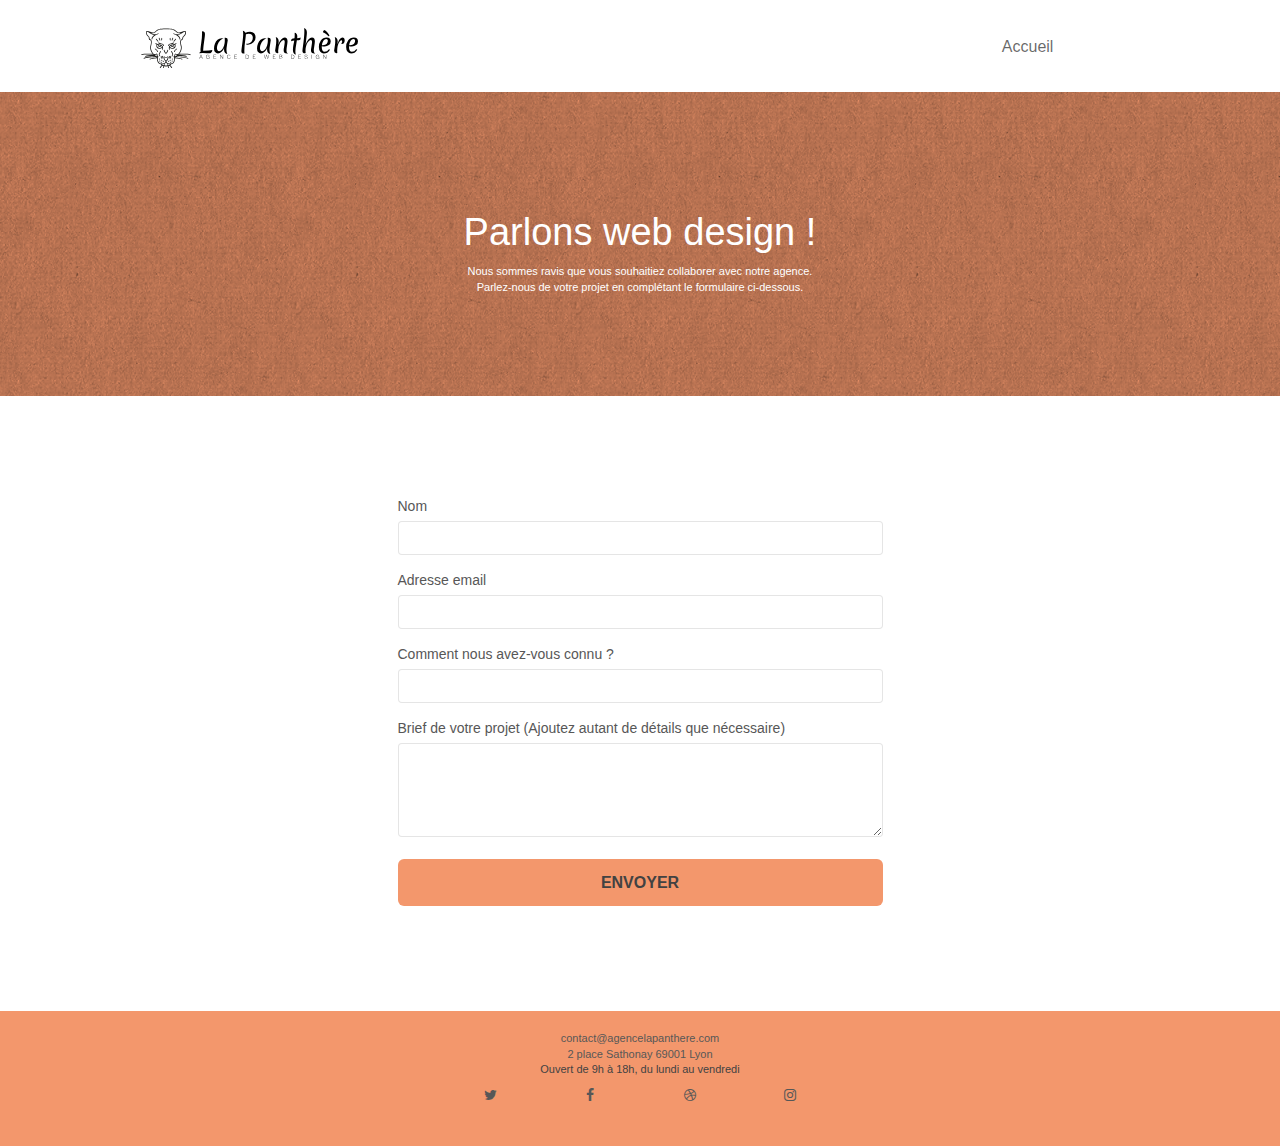
==== commit 572e5ddc: "couleur police effets" ====
--- a/contact.html
+++ b/contact.html
@@ -130,7 +130,7 @@
 	<div class="container bloc-sm">
 		<div class="row">
 			<div class="col-sm-12">
-				<p class="text-center white">
+				<p class="text-center grey">
 					<a href="mailto:contact@agencelapanthere.com">contact@agencelapanthere.com</a><br><a target="blank" href="https://www.google.fr/maps/place/2+Pl.+Sathonay,+69001+Lyon/@45.7695241,4.8279733,17z/data=!3m1!4b1!4m5!3m4!1s0x47f4eb020f3664e9:0x13e3d71752922c1f!8m2!3d45.7695241!4d4.8301673">2 place Sathonay 69001 Lyon</a><br>Ouvert de 9h à 18h, du lundi au vendredi<br>
 				</p>
 				<div class="row row-no-gutters social">
--- a/style.min.css
+++ b/style.min.css
@@ -1 +1 @@
-body{margin:0;padding:0;background:#FFF;overflow-x:hidden;-webkit-font-smoothing:antialiased;-moz-osx-font-smoothing:grayscale}a,button{transition:all .3s ease-in-out;outline:none}a:hover{text-decoration:none;cursor:pointer}#page-loading-blocs-notifaction{position:fixed;top:0;bottom:0;width:100%;z-index:100000;background:#FFF url(img/pageload-spinner.gif) no-repeat center center}.bloc{width:100%;clear:both;background:50% 50% no-repeat;padding:0 50px;-webkit-background-size:cover;-moz-background-size:cover;-o-background-size:cover;background-size:cover;position:relative}.bloc .container{padding-left:0;padding-right:0}.bloc-lg{padding:100px 50px}.bloc-md{padding:50px}.bloc-sm{padding:20px 50px}.bg-center,.bg-l-edge,.bg-r-edge,.bg-t-edge,.bg-b-edge,.bg-tl-edge,.bg-bl-edge,.bg-tr-edge,.bg-br-edge,.bg-repeat{-webkit-background-size:auto;-moz-background-size:auto;-o-background-size:auto;background-size:auto}.bg-repeat{background:repeat}.bg-t-edge{background:top no-repeat}.bloc-bg-texture::before{content:"";background-size:2px 2px;position:absolute;top:0;bottom:0;left:0;right:0}.texture-paper::before{background:url(img/texture-paper.png);background-size:280px 280px}.b-parallax{background-attachment:fixed}.d-bloc{color:rgba(255,255,255,.7)}.d-bloc button:hover{color:rgba(255,255,255,.9)}.d-bloc .icon-round,.d-bloc .icon-square,.d-bloc .icon-rounded,.d-bloc .icon-semi-rounded-a,.d-bloc .icon-semi-rounded-b{border-color:rgba(255,255,255,.9)}.d-bloc .divider-h span{border-color:rgba(255,255,255,.2)}.d-bloc .a-btn,.d-bloc .navbar a,.d-bloc .navbar-brand,.d-bloc a .icon-sm,.d-bloc a .icon-md,.d-bloc a .icon-lg,.d-bloc a .icon-xl,.d-bloc h1 a,.d-bloc h2 a,.d-bloc h3 a,.d-bloc h4 a,.d-bloc h5 a,.d-bloc h6 a,.d-bloc p a{color:rgba(255,255,255,.6)}.d-bloc .a-btn:hover,.d-bloc .navbar a:hover,.d-bloc .navbar-brand:hover,.d-bloc a:hover .icon-sm,.d-bloc a:hover .icon-md,.d-bloc a:hover .icon-lg,.d-bloc a:hover .icon-xl,.d-bloc h1 a:hover,.d-bloc h2 a:hover,.d-bloc h3 a:hover,.d-bloc h4 a:hover,.d-bloc h5 a:hover,.d-bloc h6 a:hover,.d-bloc p a:hover{color:rgba(255,255,255,1)}.d-bloc .navbar-toggle .icon-bar{background:rgba(255,255,255,1)}.d-bloc .btn-wire,.d-bloc .btn-wire:hover{color:rgba(255,255,255,1);border-color:rgba(255,255,255,1)}.d-bloc .panel{color:rgba(0,0,0,.5)}.d-bloc .panel button:hover{color:rgba(0,0,0,.7)}.d-bloc .panel icon{border-color:rgba(0,0,0,.7)}.d-bloc .panel .divider-h span{border-color:rgba(0,0,0,.1)}.d-bloc .panel .a-btn{color:rgba(0,0,0,.6)}.d-bloc .panel .a-btn:hover{color:rgba(0,0,0,1)}.d-bloc .panel .btn-wire,.d-bloc .panel .btn-wire:hover{color:rgba(0,0,0,.7);border-color:rgba(0,0,0,.3)}.d-bloc .panel,.l-bloc{color:rgba(0,0,0,.5)}.d-bloc .panel button:hover,.l-bloc button:hover{color:rgba(0,0,0,.7)}.l-bloc .icon-round,.l-bloc .icon-square,.l-bloc .icon-rounded,.l-bloc .icon-semi-rounded-a,.l-bloc .icon-semi-rounded-b{border-color:rgba(0,0,0,.7)}.d-bloc .panel .divider-h span,.l-bloc .divider-h span{border-color:rgba(0,0,0,.1)}.d-bloc .panel .a-btn,.l-bloc .a-btn,.l-bloc .navbar a,.l-bloc .navbar-brand,.l-bloc a .icon-sm,.l-bloc a .icon-md,.l-bloc a .icon-lg,.l-bloc a .icon-xl,.l-bloc h1 a,.l-bloc h2 a,.l-bloc h3 a,.l-bloc h4 a,.l-bloc h5 a,.l-bloc h6 a,.l-bloc p a{color:rgba(0,0,0,.6)}.d-bloc .panel .a-btn:hover,.l-bloc .a-btn:hover,.l-bloc .navbar a:hover,.l-bloc .navbar-brand:hover,.l-bloc a:hover .icon-sm,.l-bloc a:hover .icon-md,.l-bloc a:hover .icon-lg,.l-bloc a:hover .icon-xl,.l-bloc h1 a:hover,.l-bloc h2 a:hover,.l-bloc h3 a:hover,.l-bloc h4 a:hover,.l-bloc h5 a:hover,.l-bloc h6 a:hover,.l-bloc p a:hover{color:rgba(0,0,0,1)}.l-bloc .navbar-toggle .icon-bar{color:rgba(0,0,0,.6)}.d-bloc .panel .btn-wire,.d-bloc .panel .btn-wire:hover,.l-bloc .btn-wire,.l-bloc .btn-wire:hover{color:rgba(0,0,0,.7);border-color:rgba(0,0,0,.3)}.voffset{margin-top:30px}.voffset-lg{margin-top:80px}.row-no-gutters{margin-right:0;margin-left:0}.row.row-no-gutters>[class^="col-"],.row.row-no-gutters>[class*=" col-"]{padding-right:0;padding-left:0}#bloc-1-hero h1{font-size:32px}.navbar{margin-bottom:0;z-index:1}.navbar-brand{height:auto;padding:3px 15px;font-size:25px;font-weight:400;font-weight:600;line-height:44px}.navbar-brand img{max-height:200px;margin:0 5px 0 0;display:inline;height:40px}.navbar-brand img[src$=svg]{min-width:100px}.nav-center .navbar-brand img{margin:0}.navbar .nav{padding-top:2px;margin-right:-120px;float:right;z-index:1}.nav>li{float:left;margin-top:4px;font-size:16px}.navbar-nav .open .dropdown-menu>li>a{text-align:inherit}.nav>li a:hover,.nav>li a:focus{background:transparent}.navbar-toggle{margin:10px 10px 0 0;border:0}.navbar-toggle:hover{background:transparent}.navbar-toggle .icon-bar{background-color:rgba(0,0,0,.5);width:26px}.nav-invert .navbar .nav{float:left}.nav-invert .navbar-header,.nav-invert .navbar-brand{float:right;position:relative;z-index:2}@media (min-width:768px){.site-navigation{position:absolute;top:20%;right:20%;transform:translate(0,-50%);-webkit-transform:translateY(-50%)}.nav>li .dropdown-menu a,.nav>li .dropdown-menu a:hover{color:#484848}.nav-invert .site-navigation{left:0;right:0}.nav-center{text-align:center}.nav-center .navbar-header{width:100%}.nav-center .navbar-header,.nav-center .navbar-brand,.nav-center .nav>li{float:none;display:inline-block}.nav-center .site-navigation{position:relative;width:100%;right:0;margin-right:0;margin-top:20px}.nav-center.mini-nav .navbar-toggle{float:none;margin:10px auto 0}}.nav>li>.dropdown a{background:none;display:block;padding:14px 15px}nav .caret{margin:0 5px}.dropdown-menu .dropdown-menu{top:-8px;left:100%}.dropdown-menu .dropmenu-flow-right{top:100%;left:0;margin-left:-1px;border-top-left-radius:0;border-top-right-radius:0}.dropdown-menu .dropdown span{border:4px solid #000;border-top-color:transparent;border-right-color:transparent;border-bottom-color:transparent;margin:6px -5px 0 0;float:right}.mg-md{margin-top:10px;margin-bottom:20px}.mg-lg{margin-top:10px;margin-bottom:40px}.btn{margin:0 5px 5px 0}.btn.pull-right{margin:0 0 5px 5px}.btn-d,.btn-d:hover,.btn-d:focus{color:#FFF;background:rgba(0,0,0,.3)}button{outline:none}.btn-rd{border-radius:40px}.btn-clean{border:1px solid rgba(0,0,0,.08);border-bottom-color:rgba(0,0,0,.1);text-shadow:0 1px 0 rgba(0,0,1,.1);box-shadow:0 1px 3px rgba(0,0,1,.25),inset 0 1px 0 0 rgba(255,255,255,.15)}.icon-md{font-size:30px}.icon-lg{font-size:60px}.sm-shadow{text-shadow:0 1px 2px rgba(0,0,0,.3)}.panel-sq,.panel-sq .panel-heading,.panel-sq .panel-footer{border-radius:0}.panel-rd{border-radius:30px}.panel-rd .panel-heading{border-radius:29px 29px 0 0}.panel-rd .panel-footer{border-radius:0 0 29px 29px}.form-control{border-color:rgba(0,0,0,.1);box-shadow:none}.scrollToTop{width:40px;height:40px;position:fixed;bottom:20px;right:20px;opacity:0;z-index:500;transition:all .3s ease-in-out}.scrollToTop span{margin-top:6px}.showScrollTop{font-size:14px;opacity:1}a[data-lightbox]{position:relative;display:block;text-align:center}a[data-lightbox]:hover::before{content:"+";font-family:"HelveticaNeue-Light","Helvetica Neue Light","Helvetica Neue",Helvetica,Arial;font-size:32px;width:50px;height:50px;margin-left:-25px;border-radius:50%;background:rgba(0,0,0,.6);color:#FFF;font-weight:100;z-index:1;position:absolute;top:50%;transform:translateY(-50%);-webkit-transform:translateY(-50%)}a[data-lightbox]:hover img{opacity:.6;-webkit-animation-fill-mode:none;animation-fill-mode:none}#lightbox-modal{display:flex;align-items:center}#lightbox-modal .modal-dialog{width:90%;max-width:900px;margin:0 auto 0}#lightbox-modal .modal-dialog img{max-height:90vh;margin:0 auto}.lightbox-caption{padding:20px;color:#FFF;background:rgba(0,0,0,.5);position:absolute;left:15px;right:15px;bottom:5px}.close-lightbox{color:#FFF;font-size:30px;top:20px;right:20px;background:rgba(0,0,0,.5);border:none;line-height:30px;padding:0 9px 5px;opacity:.3}.close-lightbox:hover,.next-lightbox:hover,.prev-lightbox:hover{opacity:1;color:#FFF}.next-lightbox,.prev-lightbox{font-size:20px;color:rgba(255,255,255,.9);background:rgba(0,0,0,.5);transition:all .2s ease-in-out;position:absolute;top:45%;opacity:.4}.next-lightbox{padding:6px 8px 1px 13px;right:25px}.prev-lightbox{padding:6px 13px 1px 10px;left:25px}.snapshot-lb .modal-body{padding-bottom:45px}.snapshot-lb .lightbox-caption{padding:0;color:rgba(0,0,0,.5);background:none}h1,h2,h3,h4,h5,h6,p,label,.btn,a{font-family:"helvetica";font-weight:400;color:#575757}.container{max-width:1000px}.hero-bloc-text{font-size:38px}.hero-bloc-text-sub{font-size:36px}.statement-bloc-text{line-height:26px;font-style:italic;font-size:20px;text-align:center;font-weight:lighter;max-width:520px;margin:auto auto auto auto}p{font-size:11px}.tight-width-whitespace{max-width:600px;margin:auto auto auto auto}.h1{font-size:20px;font-family:"Open Sans"}.cta-hero{margin-top:22px;color:#FFF;text-transform:uppercase;padding:12px 28px 12px 28px;font-size:16px;font-weight:700}.social{max-width:400px;margin:auto auto auto auto;display:flex;justify-content:space-evenly;align-items:center;padding-bottom:12px}.left10{display:flex;justify-content:center}h2{font-size:22px;line-height:1.4em}h3{font-size:15px;text-transform:uppercase;font-weight:700;color:#333}.med-width-whitespace{max-width:800px;margin:auto auto auto auto;box-shadow:0 0 0 #000}h1{color:#333}h4{color:#333}.icons{margin-bottom:14px;margin-top:24px}.white{color:#FFF}.portfolio-thumb{margin-bottom:24px}.portfolio-row{margin-bottom:44px;margin-top:50px}.avatar{box-shadow:0 4px 9px rgba(0,0,0,.3)}.black-background{background-color:rgba(165,147,99,.7);padding:40px 40px 40px 40px}.bold-link{font-weight:900;text-decoration:underline}.bgc-white{background-color:#FFF}.bgc-dark-slate-blue{background-color:#364577}.bgc-atomic-tangerine{background-color:#F3976C}.tc-white{color:#FFF}.tc-orange{color:#F3976C}.btn-atomic-tangerine{background:#F3976C;color:#FFF}.btn-atomic-tangerine:hover{background:#c27956;color:#FFF}.ltc-white{color:#FFF}.ltc-white:hover{color:#ccc}.ltc-atomic-tangerine{color:#F3976C}.ltc-atomic-tangerine:hover{color:#c27956}.icon-dark-slate-blue{color:#364577;border-color:#364577}.bg-dots-bg{background-image:url(img/dots-bg.png)}.bg-banniere{background-image:url(img/agence-la-panthere.jpg)}.bg-presentation{background-image:url(img/image-de-presentation.jpg)}@media (max-width:1024px){.bloc{padding-left:20px;padding-right:20px}.bloc.full-width-bloc,.bloc-tile-2.full-width-bloc .container,.bloc-tile-3.full-width-bloc .container,.bloc-tile-4.full-width-bloc .container{padding-left:0;padding-right:0}}@media (max-width:992px) and (min-width:768px){.navbar .nav{max-width:80%}.nav-center.navbar .nav{max-width:100%}}@media only screen and (min-device-width:768px) and (max-device-width:1024px) and (orientation:landscape){.b-parallax{background-attachment:scroll}}@media only screen and (min-device-width:1024px) and (max-device-width:1366px) and (-webkit-min-device-pixel-ratio:1.5){.b-parallax{background-attachment:scroll}}@media (max-width:991px){.container{width:100%}.b-parallax{background-attachment:scroll}.page-container,#hero-bloc{overflow-x:hidden;position:relative}.bloc-group,.bloc-group .bloc{display:block;width:100%}.bloc-fill-screen .fill-bloc-top-edge,.bloc-fill-screen .fill-bloc-bottom-edge{padding:0 20px}}@media (max-width:767px){.page-container{overflow-x:hidden;position:relative}h1,h2,h3,h4,h5,h6,p,#disqus_thread{padding-left:10px;padding-right:10px}.b-parallax{background-attachment:scroll}.navbar .nav{padding-top:0;float:none}.navbar.row{margin-left:0;margin-right:0;display:flex;justify-content:center}.site-navigation{position:inherit;transform:none;-webkit-transform:none;-ms-transform:none}.nav>li{margin-top:0;text-align:left;padding-left:15px}.dropdown .dropdown a .caret{float:none;margin:5px 0 0 10px;border:4px solid #000;border-bottom-color:transparent;border-right-color:transparent;border-left-color:transparent}#hero-bloc .navbar .nav{background:rgba(0,0,0,.8)}#hero-bloc .navbar .nav a{color:rgba(255,255,255,.6)}.hero{padding:50px 0}.hero-nav{left:-1px;right:-1px}.navbar-collapse{padding:0;overflow-x:hidden;-webkit-box-shadow:none;box-shadow:none}.navbar-brand img{max-height:40px;width:auto}.nav-invert .navbar-header{float:none;width:100%}.nav-invert .navbar-toggle{float:left;margin-left:10px}.bloc{padding-left:0;padding-right:0}.bloc-xxl,.bloc-xl,.bloc-lg{padding:40px 0}.bloc-sm,.bloc-md{padding-left:0;padding-right:0}.bloc-tile-2 .container,.bloc-tile-3 .container,.bloc-tile-4 .container,.bloc-fill-screen .fill-bloc-top-edge,.bloc-fill-screen .fill-bloc-bottom-edge{padding-left:0;padding-right:0}.a-block{padding:0 10px}.btn-dwn{display:none}.voffset{margin-top:5px}.voffset-md{margin-top:20px}.voffset-lg{margin-top:30px}form{padding:5px}.close-lightbox{display:inline-block}.blocsapp-device-iphone5{background-size:216px 425px;padding-top:60px;width:216px;height:425px}.blocsapp-device-iphone5 img{width:180px;height:320px}}@media (max-width:400px){.bloc{padding-left:0;padding-right:0}}@media (max-width:767px){.bloc-mob-center-text{text-align:center}}.center-block{width:100px;height:100px}ul{list-style:none}.font_size_portfolio{font-size:28px}+body{margin:0;padding:0;background:#FFF;overflow-x:hidden;-webkit-font-smoothing:antialiased;-moz-osx-font-smoothing:grayscale}a,button{transition:all .3s ease-in-out;outline:none}a:hover{text-decoration:none;cursor:pointer}#page-loading-blocs-notifaction{position:fixed;top:0;bottom:0;width:100%;z-index:100000;background:#FFF url(img/pageload-spinner.gif) no-repeat center center}.bloc{width:100%;clear:both;background:50% 50% no-repeat;padding:0 50px;-webkit-background-size:cover;-moz-background-size:cover;-o-background-size:cover;background-size:cover;position:relative}.bloc .container{padding-left:0;padding-right:0}.bloc-lg{padding:100px 50px}.bloc-md{padding:50px}.bloc-sm{padding:20px 50px}.bg-center,.bg-l-edge,.bg-r-edge,.bg-t-edge,.bg-b-edge,.bg-tl-edge,.bg-bl-edge,.bg-tr-edge,.bg-br-edge,.bg-repeat{-webkit-background-size:auto;-moz-background-size:auto;-o-background-size:auto;background-size:auto}.bg-repeat{background:repeat}.bg-t-edge{background:top no-repeat}.bloc-bg-texture::before{content:"";background-size:2px 2px;position:absolute;top:0;bottom:0;left:0;right:0}.texture-paper::before{background:url(img/texture-paper.avif);background-size:280px 280px}.b-parallax{background-attachment:fixed}.d-bloc{color:rgba(255,255,255,.7)}.d-bloc button:hover{color:rgba(255,255,255,.9)}.d-bloc .icon-round,.d-bloc .icon-square,.d-bloc .icon-rounded,.d-bloc .icon-semi-rounded-a,.d-bloc .icon-semi-rounded-b{border-color:rgba(255,255,255,.9)}.d-bloc .divider-h span{border-color:rgba(255,255,255,.2)}.d-bloc .navbar-toggle .icon-bar{background:rgba(255,255,255,1)}.d-bloc .btn-wire,.d-bloc .btn-wire:hover{color:rgba(#0F0F0F);border-color:rgba(255,255,255,1)}.d-bloc .panel{color:rgba(0,0,0,.5)}.d-bloc .panel button:hover{color:rgba(0,0,0,.7)}.d-bloc .panel icon{border-color:rgba(0,0,0,.7)}.d-bloc .panel .divider-h span{border-color:rgba(0,0,0,.1)}.d-bloc .panel .a-btn{color:rgba(0,0,0,.6)}.d-bloc .panel .a-btn:hover{color:rgba(0,0,0,1)}.d-bloc .panel .btn-wire,.d-bloc .panel .btn-wire:hover{color:rgba(0,0,0,.7);border-color:rgba(0,0,0,.3)}.d-bloc .panel,.l-bloc{color:rgba(0,0,0,.5)}.d-bloc .panel button:hover,.l-bloc button:hover{color:rgba(0,0,0,.7)}.l-bloc .icon-round,.l-bloc .icon-square,.l-bloc .icon-rounded,.l-bloc .icon-semi-rounded-a,.l-bloc .icon-semi-rounded-b{border-color:rgba(0,0,0,.7)}.d-bloc .panel .divider-h span,.l-bloc .divider-h span{border-color:rgba(0,0,0,.1)}.d-bloc .panel .a-btn,.l-bloc .a-btn,.l-bloc .navbar a,.l-bloc .navbar-brand,.l-bloc a .icon-sm,.l-bloc a .icon-md,.l-bloc a .icon-lg,.l-bloc a .icon-xl,.l-bloc h1 a,.l-bloc h2 a,.l-bloc h3 a,.l-bloc h4 a,.l-bloc h5 a,.l-bloc h6 a,.l-bloc p a{color:rgba(0,0,0,.6)}.d-bloc .panel .a-btn:hover,.l-bloc .a-btn:hover,.l-bloc .navbar a:hover,.l-bloc .navbar-brand:hover,.l-bloc a:hover .icon-sm,.l-bloc a:hover .icon-md,.l-bloc a:hover .icon-lg,.l-bloc a:hover .icon-xl,.l-bloc h1 a:hover,.l-bloc h2 a:hover,.l-bloc h3 a:hover,.l-bloc h4 a:hover,.l-bloc h5 a:hover,.l-bloc h6 a:hover,.l-bloc p a:hover{color:rgba(0,0,0,1)}.l-bloc .navbar-toggle .icon-bar{color:rgba(0,0,0,.6)}.d-bloc .panel .btn-wire,.d-bloc .panel .btn-wire:hover,.l-bloc .btn-wire,.l-bloc .btn-wire:hover{color:rgba(0,0,0,.7);border-color:rgba(0,0,0,.3)}.voffset{margin-top:30px}.voffset-lg{margin-top:80px}.row-no-gutters{margin-right:0;margin-left:0}.row.row-no-gutters>[class^="col-"],.row.row-no-gutters>[class*=" col-"]{padding-right:0;padding-left:0}#bloc-1-hero h1{font-size:32px}.navbar{margin-bottom:0;z-index:1}.navbar-brand{height:auto;width:auto;padding:3px 15px;font-size:25px;font-weight:400;font-weight:600;line-height:44px}.navbar-brand img{max-height:200px;margin:0 5px 0 0;display:inline;height:40px}.navbar-brand img[src$=svg]{min-width:100px}.nav-center .navbar-brand img{margin:0}.navbar .nav{padding-top:2px;margin-right:-120px;float:right;z-index:1}.nav>li{float:left;margin-top:4px;font-size:16px}.navbar-nav .open .dropdown-menu>li>a{text-align:inherit}.nav>li a:hover,.nav>li a:focus{background:transparent}.navbar-toggle{margin:10px 10px 0 0;border:0}.navbar-toggle:hover{background:transparent}.navbar-toggle .icon-bar{background-color:rgba(0,0,0,.5);width:26px}.nav-invert .navbar .nav{float:left}.nav-invert .navbar-header,.nav-invert .navbar-brand{float:right;position:relative;z-index:2}@media (min-width:768px){.site-navigation{position:absolute;top:20%;right:20%;transform:translate(0,-50%);-webkit-transform:translateY(-50%)}.nav>li .dropdown-menu a,.nav>li .dropdown-menu a:hover{color:#484848}.nav-invert .site-navigation{left:0;right:0}.nav-center{text-align:center}.nav-center .navbar-header{width:100%}.nav-center .navbar-header,.nav-center .navbar-brand,.nav-center .nav>li{float:none;display:inline-block}.nav-center .site-navigation{position:relative;width:100%;right:0;margin-right:0;margin-top:20px}.nav-center.mini-nav .navbar-toggle{float:none;margin:10px auto 0}}.nav>li>.dropdown a{background:none;display:block;padding:14px 15px}nav .caret{margin:0 5px}.dropdown-menu .dropdown-menu{top:-8px;left:100%}.dropdown-menu .dropmenu-flow-right{top:100%;left:0;margin-left:-1px;border-top-left-radius:0;border-top-right-radius:0}.dropdown-menu .dropdown span{border:4px solid #000;border-top-color:transparent;border-right-color:transparent;border-bottom-color:transparent;margin:6px -5px 0 0;float:right}.mg-md{margin-top:10px;margin-bottom:20px}.mg-lg{margin-top:10px;margin-bottom:40px}.btn{margin:0 5px 5px 0}.btn.pull-right{margin:0 0 5px 5px}.btn-d,.btn-d:hover,.btn-d:focus{color:#FFF;background:rgba(0,0,0,.3)}button{outline:none}.btn-rd{border-radius:40px}.btn-clean{border:1px solid rgba(0,0,0,.08);border-bottom-color:rgba(0,0,0,.1);text-shadow:0 1px 0 rgba(0,0,1,.1);box-shadow:0 1px 3px rgba(0,0,1,.25),inset 0 1px 0 0 rgba(255,255,255,.15)}.icon-md{font-size:30px}.icon-lg{font-size:60px}.sm-shadow{text-shadow:0 1px 2px rgba(0,0,0,.3)}.panel-sq,.panel-sq .panel-heading,.panel-sq .panel-footer{border-radius:0}.panel-rd{border-radius:30px}.panel-rd .panel-heading{border-radius:29px 29px 0 0}.panel-rd .panel-footer{border-radius:0 0 29px 29px}.form-control{border-color:rgba(0,0,0,.1);box-shadow:none}.scrollToTop{width:40px;height:40px;position:fixed;bottom:20px;right:20px;opacity:0;z-index:500;transition:all .3s ease-in-out}.scrollToTop span{margin-top:6px}.showScrollTop{font-size:14px;opacity:1}a[data-lightbox]{position:relative;display:block;text-align:center}a[data-lightbox]:hover::before{content:"+";font-family:"HelveticaNeue-Light","Helvetica Neue Light","Helvetica Neue",Helvetica,Arial;font-size:32px;width:50px;height:50px;margin-left:-25px;border-radius:50%;background:rgba(0,0,0,.6);color:#FFF;font-weight:100;z-index:1;position:absolute;top:50%;transform:translateY(-50%);-webkit-transform:translateY(-50%)}a[data-lightbox]:hover img{opacity:.6;-webkit-animation-fill-mode:none;animation-fill-mode:none}#lightbox-modal{display:flex;align-items:center}#lightbox-modal .modal-dialog{width:90%;max-width:900px;margin:0 auto 0}#lightbox-modal .modal-dialog img{max-height:90vh;margin:0 auto}.lightbox-caption{padding:20px;color:#FFF;background:rgba(0,0,0,.5);position:absolute;left:15px;right:15px;bottom:5px}.close-lightbox{color:#FFF;font-size:30px;top:20px;right:20px;background:rgba(0,0,0,.5);border:none;line-height:30px;padding:0 9px 5px;opacity:.3}.close-lightbox:hover,.next-lightbox:hover,.prev-lightbox:hover{opacity:1;color:#FFF}.next-lightbox,.prev-lightbox{font-size:20px;color:rgba(255,255,255,.9);background:rgba(0,0,0,.5);transition:all .2s ease-in-out;position:absolute;top:45%;opacity:.4}.next-lightbox{padding:6px 8px 1px 13px;right:25px}.prev-lightbox{padding:6px 13px 1px 10px;left:25px}.snapshot-lb .modal-body{padding-bottom:45px}.snapshot-lb .lightbox-caption{padding:0;color:rgba(0,0,0,.5);background:none}h1,h2,h3,h4,h5,h6,p,label,.btn,a{font-family:"helvetica";font-weight:400;color:#575757}.container{max-width:1000px}.hero-bloc-text{font-size:38px}.hero-bloc-text-sub{font-size:36px}.statement-bloc-text{line-height:26px;font-style:italic;font-size:20px;text-align:center;font-weight:lighter;max-width:520px;margin:auto auto auto auto}p{font-size:11px}.tight-width-whitespace{max-width:600px;margin:auto auto auto auto}.h1{font-size:20px;font-family:"Open Sans"}.cta-hero{margin-top:22px;color:#FFF;text-transform:uppercase;padding:12px 28px 12px 28px;font-size:16px;font-weight:700}.social{max-width:400px;margin:auto auto auto auto;display:flex;justify-content:space-evenly;align-items:center;padding-bottom:12px}.left10{display:flex;justify-content:center}h2{font-size:22px;line-height:1.4em}h3{font-size:15px;text-transform:uppercase;font-weight:700;color:#333}.med-width-whitespace{max-width:800px;margin:auto auto auto auto;box-shadow:0 0 0 #000}h1{color:#333}h4{color:#333}.icons{margin-bottom:14px;margin-top:24px}.grey{color:#424242}.portfolio-thumb{margin-bottom:24px;height:auto;width:auto}.portfolio-row{margin-bottom:44px;margin-top:50px}.avatar{box-shadow:0 4px 9px rgba(0,0,0,.3)}.black-background{background-color:rgba(165,147,99,.7);padding:40px 40px 40px 40px}.bold-link{font-weight:900;text-decoration:underline}.bgc-white{background-color:#FFF}.bgc-dark-slate-blue{background-color:#364577}.bgc-atomic-tangerine{background-color:#F3976C}.tc-white{color:#FFF;position: relative;}.btn-atomic-tangerine{background:#F3976C;color:#424242}.btn-atomic-tangerine:hover{background:#c27956;color:#0F0F0F}.ltc-white{color:#FFF}.ltc-white:hover{font-size: 14px;color: #FFF;}.ltc-atomic-tangerine{color:#F3976C}.ltc-atomic-tangerine:hover{color:#c27956}.icon-dark-slate-blue{color:#364577;border-color:#364577}.bg-dots-bg{background-image:url(img/dots-bg.avif)}.bg-banniere{background-image:url(img/agence-la-panthere.avif)}.bg-presentation{background-image:url(img/image-de-presentation.avif)}@media (max-width:1024px){.bloc{padding-left:20px;padding-right:20px}.bloc.full-width-bloc,.bloc-tile-2.full-width-bloc .container,.bloc-tile-3.full-width-bloc .container,.bloc-tile-4.full-width-bloc .container{padding-left:0;padding-right:0}}@media (max-width:992px) and (min-width:768px){.navbar .nav{max-width:80%}.nav-center.navbar .nav{max-width:100%}}@media only screen and (min-device-width:768px) and (max-device-width:1024px) and (orientation:landscape){.b-parallax{background-attachment:scroll}}@media only screen and (min-device-width:1024px) and (max-device-width:1366px) and (-webkit-min-device-pixel-ratio:1.5){.b-parallax{background-attachment:scroll}}@media (max-width:991px){.container{width:100%}.b-parallax{background-attachment:scroll}.page-container,#hero-bloc{overflow-x:hidden;position:relative}.bloc-group,.bloc-group .bloc{display:block;width:100%}.bloc-fill-screen .fill-bloc-top-edge,.bloc-fill-screen .fill-bloc-bottom-edge{padding:0 20px}}@media (max-width:767px){.page-container{overflow-x:hidden;position:relative}h1,h2,h3,h4,h5,h6,p,#disqus_thread{padding-left:10px;padding-right:10px}.b-parallax{background-attachment:scroll}.navbar .nav{padding-top:0;float:none}.navbar.row{margin-left:0;margin-right:0;display:flex;justify-content:center}.site-navigation{position:inherit;transform:none;-webkit-transform:none;-ms-transform:none}.nav>li{margin-top:0;text-align:left;padding-left:15px}.dropdown .dropdown a .caret{float:none;margin:5px 0 0 10px;border:4px solid #000;border-bottom-color:transparent;border-right-color:transparent;border-left-color:transparent}#hero-bloc .navbar .nav{background:rgba(0,0,0,.8)}#hero-bloc .navbar .nav a{color:rgba(255,255,255,.6)}.hero{padding:50px 0}.hero-nav{left:-1px;right:-1px}.navbar-collapse{padding:0;overflow-x:hidden;-webkit-box-shadow:none;box-shadow:none}.navbar-brand img{max-height:40px;width:auto}.nav-invert .navbar-header{float:none;width:100%}.nav-invert .navbar-toggle{float:left;margin-left:10px}.bloc{padding-left:0;padding-right:0}.bloc-xxl,.bloc-xl,.bloc-lg{padding:40px 0}.bloc-sm,.bloc-md{padding-left:0;padding-right:0}.bloc-tile-2 .container,.bloc-tile-3 .container,.bloc-tile-4 .container,.bloc-fill-screen .fill-bloc-top-edge,.bloc-fill-screen .fill-bloc-bottom-edge{padding-left:0;padding-right:0}.a-block{padding:0 10px}.btn-dwn{display:none}.voffset{margin-top:5px}.voffset-md{margin-top:20px}.voffset-lg{margin-top:30px}form{padding:5px}.close-lightbox{display:inline-block}.blocsapp-device-iphone5{background-size:216px 425px;padding-top:60px;width:216px;height:425px}.blocsapp-device-iphone5 img{width:180px;height:320px}}@media (max-width:400px){.bloc{padding-left:0;padding-right:0}}@media (max-width:767px){.bloc-mob-center-text{text-align:center}}.center-block{width:100px;height:100px}ul{list-style:none}.font_size_portfolio{font-size:28px}.white{color:white}.grey a:hover{color:#0f0f0f;}.social:hover{color:#0f0f0f}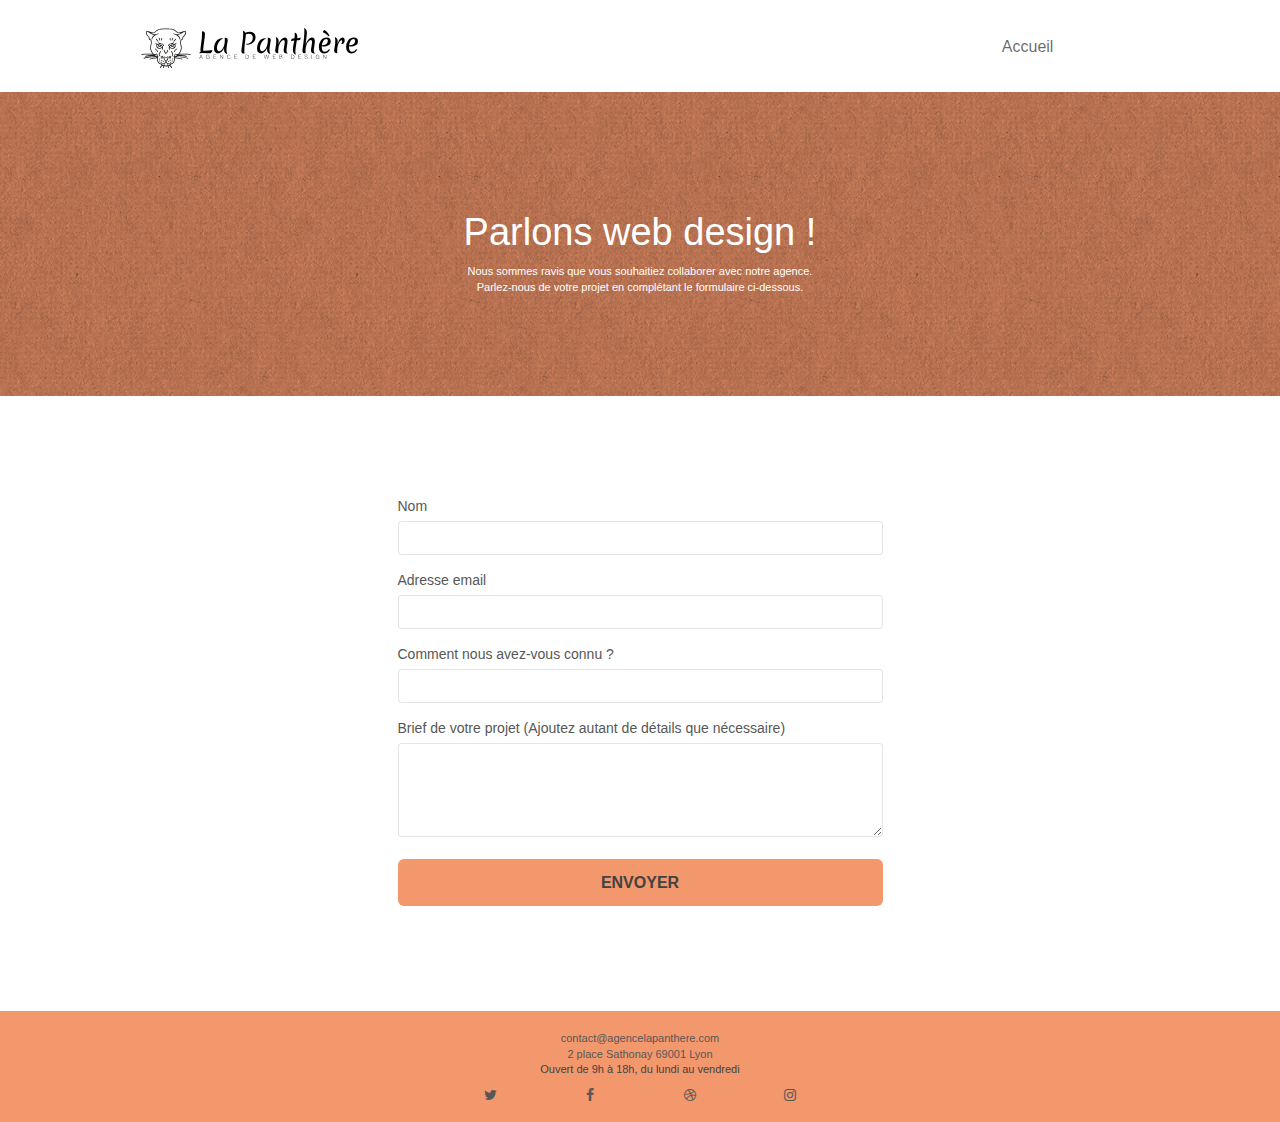
==== commit 1e114678: "async / min bootstrap etline et fontawesome" ====
--- a/contact.html
+++ b/contact.html
@@ -3,14 +3,14 @@
 <head>
     <meta charset="utf-8">
 	<meta name="robots" content="follow, index">
-    <meta name="description" content="Contact La Panthere site professionel webdesign">
+    <meta name="description" content="Entreprise webdesign Lyon La Panthère contact">
     <meta name="viewport" content="width=device-width, initial-scale=1.0, viewport-fit=cover">
     <link rel="shortcut icon" type="image/png" href="favicon.jpg">
     
-	<link rel="stylesheet" type="text/css" href="./css/bootstrap.css">
+	<link rel="stylesheet" type="text/css" href="./css/bootstrap.min.css">
 	<link rel="stylesheet" type="text/css" href="style.min.css">
 	<link rel="stylesheet" type="text/css" href="./css/font-awesome.css">
-	<link rel="stylesheet" type="text/css" href="./css/et-line.css">
+	<link rel="stylesheet" type="text/css" href="./css/et-line.min.css">
 	
     
 	<script src="./js/jquery-2.1.0.js"></script>
@@ -22,7 +22,7 @@
 	<meta property="og:title" content="La Panthère - Contact" />
 	<meta property="og:type" content="Agence Web Design" />
 	<meta property="og:url" content="https://baracoudea.github.io/LaPanthereNew/" />
-	<meta property="og:image" content="img/agence-la-panthere.svg" />
+	<meta property="og:image" content="/img/agence-la-panthere.svg" />
 
     <title>Contact - La Panthère</title>
 
@@ -86,7 +86,7 @@
 	<div class="container bloc-lg">
 		<div class="row left10">
 			<div class="col-sm-6">
-				<form id="form_1" novalidate success-msg="Your message has been sent." fail-msg="Sorry it seems that our mail server is not responding, Sorry for the inconvenience!">
+				<form id="form_1" novalidate>
 					<div class="form-group">
 						<label>
 							Nom
@@ -103,7 +103,7 @@
 						<label>
 							Comment nous avez-vous connu ?
 						</label>
-						<input class="form-control" type="email" required id="input_504" />
+						<input class="form-control" required id="input_504" />
 					</div>
 					<div class="form-group">
 						<label>
--- a/style.min.css
+++ b/style.min.css
@@ -1 +1 @@
-body{margin:0;padding:0;background:#FFF;overflow-x:hidden;-webkit-font-smoothing:antialiased;-moz-osx-font-smoothing:grayscale}a,button{transition:all .3s ease-in-out;outline:none}a:hover{text-decoration:none;cursor:pointer}#page-loading-blocs-notifaction{position:fixed;top:0;bottom:0;width:100%;z-index:100000;background:#FFF url(img/pageload-spinner.gif) no-repeat center center}.bloc{width:100%;clear:both;background:50% 50% no-repeat;padding:0 50px;-webkit-background-size:cover;-moz-background-size:cover;-o-background-size:cover;background-size:cover;position:relative}.bloc .container{padding-left:0;padding-right:0}.bloc-lg{padding:100px 50px}.bloc-md{padding:50px}.bloc-sm{padding:20px 50px}.bg-center,.bg-l-edge,.bg-r-edge,.bg-t-edge,.bg-b-edge,.bg-tl-edge,.bg-bl-edge,.bg-tr-edge,.bg-br-edge,.bg-repeat{-webkit-background-size:auto;-moz-background-size:auto;-o-background-size:auto;background-size:auto}.bg-repeat{background:repeat}.bg-t-edge{background:top no-repeat}.bloc-bg-texture::before{content:"";background-size:2px 2px;position:absolute;top:0;bottom:0;left:0;right:0}.texture-paper::before{background:url(img/texture-paper.avif);background-size:280px 280px}.b-parallax{background-attachment:fixed}.d-bloc{color:rgba(255,255,255,.7)}.d-bloc button:hover{color:rgba(255,255,255,.9)}.d-bloc .icon-round,.d-bloc .icon-square,.d-bloc .icon-rounded,.d-bloc .icon-semi-rounded-a,.d-bloc .icon-semi-rounded-b{border-color:rgba(255,255,255,.9)}.d-bloc .divider-h span{border-color:rgba(255,255,255,.2)}.d-bloc .navbar-toggle .icon-bar{background:rgba(255,255,255,1)}.d-bloc .btn-wire,.d-bloc .btn-wire:hover{color:rgba(#0F0F0F);border-color:rgba(255,255,255,1)}.d-bloc .panel{color:rgba(0,0,0,.5)}.d-bloc .panel button:hover{color:rgba(0,0,0,.7)}.d-bloc .panel icon{border-color:rgba(0,0,0,.7)}.d-bloc .panel .divider-h span{border-color:rgba(0,0,0,.1)}.d-bloc .panel .a-btn{color:rgba(0,0,0,.6)}.d-bloc .panel .a-btn:hover{color:rgba(0,0,0,1)}.d-bloc .panel .btn-wire,.d-bloc .panel .btn-wire:hover{color:rgba(0,0,0,.7);border-color:rgba(0,0,0,.3)}.d-bloc .panel,.l-bloc{color:rgba(0,0,0,.5)}.d-bloc .panel button:hover,.l-bloc button:hover{color:rgba(0,0,0,.7)}.l-bloc .icon-round,.l-bloc .icon-square,.l-bloc .icon-rounded,.l-bloc .icon-semi-rounded-a,.l-bloc .icon-semi-rounded-b{border-color:rgba(0,0,0,.7)}.d-bloc .panel .divider-h span,.l-bloc .divider-h span{border-color:rgba(0,0,0,.1)}.d-bloc .panel .a-btn,.l-bloc .a-btn,.l-bloc .navbar a,.l-bloc .navbar-brand,.l-bloc a .icon-sm,.l-bloc a .icon-md,.l-bloc a .icon-lg,.l-bloc a .icon-xl,.l-bloc h1 a,.l-bloc h2 a,.l-bloc h3 a,.l-bloc h4 a,.l-bloc h5 a,.l-bloc h6 a,.l-bloc p a{color:rgba(0,0,0,.6)}.d-bloc .panel .a-btn:hover,.l-bloc .a-btn:hover,.l-bloc .navbar a:hover,.l-bloc .navbar-brand:hover,.l-bloc a:hover .icon-sm,.l-bloc a:hover .icon-md,.l-bloc a:hover .icon-lg,.l-bloc a:hover .icon-xl,.l-bloc h1 a:hover,.l-bloc h2 a:hover,.l-bloc h3 a:hover,.l-bloc h4 a:hover,.l-bloc h5 a:hover,.l-bloc h6 a:hover,.l-bloc p a:hover{color:rgba(0,0,0,1)}.l-bloc .navbar-toggle .icon-bar{color:rgba(0,0,0,.6)}.d-bloc .panel .btn-wire,.d-bloc .panel .btn-wire:hover,.l-bloc .btn-wire,.l-bloc .btn-wire:hover{color:rgba(0,0,0,.7);border-color:rgba(0,0,0,.3)}.voffset{margin-top:30px}.voffset-lg{margin-top:80px}.row-no-gutters{margin-right:0;margin-left:0}.row.row-no-gutters>[class^="col-"],.row.row-no-gutters>[class*=" col-"]{padding-right:0;padding-left:0}#bloc-1-hero h1{font-size:32px}.navbar{margin-bottom:0;z-index:1}.navbar-brand{height:auto;width:auto;padding:3px 15px;font-size:25px;font-weight:400;font-weight:600;line-height:44px}.navbar-brand img{max-height:200px;margin:0 5px 0 0;display:inline;height:40px}.navbar-brand img[src$=svg]{min-width:100px}.nav-center .navbar-brand img{margin:0}.navbar .nav{padding-top:2px;margin-right:-120px;float:right;z-index:1}.nav>li{float:left;margin-top:4px;font-size:16px}.navbar-nav .open .dropdown-menu>li>a{text-align:inherit}.nav>li a:hover,.nav>li a:focus{background:transparent}.navbar-toggle{margin:10px 10px 0 0;border:0}.navbar-toggle:hover{background:transparent}.navbar-toggle .icon-bar{background-color:rgba(0,0,0,.5);width:26px}.nav-invert .navbar .nav{float:left}.nav-invert .navbar-header,.nav-invert .navbar-brand{float:right;position:relative;z-index:2}@media (min-width:768px){.site-navigation{position:absolute;top:20%;right:20%;transform:translate(0,-50%);-webkit-transform:translateY(-50%)}.nav>li .dropdown-menu a,.nav>li .dropdown-menu a:hover{color:#484848}.nav-invert .site-navigation{left:0;right:0}.nav-center{text-align:center}.nav-center .navbar-header{width:100%}.nav-center .navbar-header,.nav-center .navbar-brand,.nav-center .nav>li{float:none;display:inline-block}.nav-center .site-navigation{position:relative;width:100%;right:0;margin-right:0;margin-top:20px}.nav-center.mini-nav .navbar-toggle{float:none;margin:10px auto 0}}.nav>li>.dropdown a{background:none;display:block;padding:14px 15px}nav .caret{margin:0 5px}.dropdown-menu .dropdown-menu{top:-8px;left:100%}.dropdown-menu .dropmenu-flow-right{top:100%;left:0;margin-left:-1px;border-top-left-radius:0;border-top-right-radius:0}.dropdown-menu .dropdown span{border:4px solid #000;border-top-color:transparent;border-right-color:transparent;border-bottom-color:transparent;margin:6px -5px 0 0;float:right}.mg-md{margin-top:10px;margin-bottom:20px}.mg-lg{margin-top:10px;margin-bottom:40px}.btn{margin:0 5px 5px 0}.btn.pull-right{margin:0 0 5px 5px}.btn-d,.btn-d:hover,.btn-d:focus{color:#FFF;background:rgba(0,0,0,.3)}button{outline:none}.btn-rd{border-radius:40px}.btn-clean{border:1px solid rgba(0,0,0,.08);border-bottom-color:rgba(0,0,0,.1);text-shadow:0 1px 0 rgba(0,0,1,.1);box-shadow:0 1px 3px rgba(0,0,1,.25),inset 0 1px 0 0 rgba(255,255,255,.15)}.icon-md{font-size:30px}.icon-lg{font-size:60px}.sm-shadow{text-shadow:0 1px 2px rgba(0,0,0,.3)}.panel-sq,.panel-sq .panel-heading,.panel-sq .panel-footer{border-radius:0}.panel-rd{border-radius:30px}.panel-rd .panel-heading{border-radius:29px 29px 0 0}.panel-rd .panel-footer{border-radius:0 0 29px 29px}.form-control{border-color:rgba(0,0,0,.1);box-shadow:none}.scrollToTop{width:40px;height:40px;position:fixed;bottom:20px;right:20px;opacity:0;z-index:500;transition:all .3s ease-in-out}.scrollToTop span{margin-top:6px}.showScrollTop{font-size:14px;opacity:1}a[data-lightbox]{position:relative;display:block;text-align:center}a[data-lightbox]:hover::before{content:"+";font-family:"HelveticaNeue-Light","Helvetica Neue Light","Helvetica Neue",Helvetica,Arial;font-size:32px;width:50px;height:50px;margin-left:-25px;border-radius:50%;background:rgba(0,0,0,.6);color:#FFF;font-weight:100;z-index:1;position:absolute;top:50%;transform:translateY(-50%);-webkit-transform:translateY(-50%)}a[data-lightbox]:hover img{opacity:.6;-webkit-animation-fill-mode:none;animation-fill-mode:none}#lightbox-modal{display:flex;align-items:center}#lightbox-modal .modal-dialog{width:90%;max-width:900px;margin:0 auto 0}#lightbox-modal .modal-dialog img{max-height:90vh;margin:0 auto}.lightbox-caption{padding:20px;color:#FFF;background:rgba(0,0,0,.5);position:absolute;left:15px;right:15px;bottom:5px}.close-lightbox{color:#FFF;font-size:30px;top:20px;right:20px;background:rgba(0,0,0,.5);border:none;line-height:30px;padding:0 9px 5px;opacity:.3}.close-lightbox:hover,.next-lightbox:hover,.prev-lightbox:hover{opacity:1;color:#FFF}.next-lightbox,.prev-lightbox{font-size:20px;color:rgba(255,255,255,.9);background:rgba(0,0,0,.5);transition:all .2s ease-in-out;position:absolute;top:45%;opacity:.4}.next-lightbox{padding:6px 8px 1px 13px;right:25px}.prev-lightbox{padding:6px 13px 1px 10px;left:25px}.snapshot-lb .modal-body{padding-bottom:45px}.snapshot-lb .lightbox-caption{padding:0;color:rgba(0,0,0,.5);background:none}h1,h2,h3,h4,h5,h6,p,label,.btn,a{font-family:"helvetica";font-weight:400;color:#575757}.container{max-width:1000px}.hero-bloc-text{font-size:38px}.hero-bloc-text-sub{font-size:36px}.statement-bloc-text{line-height:26px;font-style:italic;font-size:20px;text-align:center;font-weight:lighter;max-width:520px;margin:auto auto auto auto}p{font-size:11px}.tight-width-whitespace{max-width:600px;margin:auto auto auto auto}.h1{font-size:20px;font-family:"Open Sans"}.cta-hero{margin-top:22px;color:#FFF;text-transform:uppercase;padding:12px 28px 12px 28px;font-size:16px;font-weight:700}.social{max-width:400px;margin:auto auto auto auto;display:flex;justify-content:space-evenly;align-items:center;padding-bottom:12px}.left10{display:flex;justify-content:center}h2{font-size:22px;line-height:1.4em}h3{font-size:15px;text-transform:uppercase;font-weight:700;color:#333}.med-width-whitespace{max-width:800px;margin:auto auto auto auto;box-shadow:0 0 0 #000}h1{color:#333}h4{color:#333}.icons{margin-bottom:14px;margin-top:24px}.grey{color:#424242}.portfolio-thumb{margin-bottom:24px;height:auto;width:auto}.portfolio-row{margin-bottom:44px;margin-top:50px}.avatar{box-shadow:0 4px 9px rgba(0,0,0,.3)}.black-background{background-color:rgba(165,147,99,.7);padding:40px 40px 40px 40px}.bold-link{font-weight:900;text-decoration:underline}.bgc-white{background-color:#FFF}.bgc-dark-slate-blue{background-color:#364577}.bgc-atomic-tangerine{background-color:#F3976C}.tc-white{color:#FFF;position: relative;}.btn-atomic-tangerine{background:#F3976C;color:#424242}.btn-atomic-tangerine:hover{background:#c27956;color:#0F0F0F}.ltc-white{color:#FFF}.ltc-white:hover{font-size: 14px;color: #FFF;}.ltc-atomic-tangerine{color:#F3976C}.ltc-atomic-tangerine:hover{color:#c27956}.icon-dark-slate-blue{color:#364577;border-color:#364577}.bg-dots-bg{background-image:url(img/dots-bg.avif)}.bg-banniere{background-image:url(img/agence-la-panthere.avif)}.bg-presentation{background-image:url(img/image-de-presentation.avif)}@media (max-width:1024px){.bloc{padding-left:20px;padding-right:20px}.bloc.full-width-bloc,.bloc-tile-2.full-width-bloc .container,.bloc-tile-3.full-width-bloc .container,.bloc-tile-4.full-width-bloc .container{padding-left:0;padding-right:0}}@media (max-width:992px) and (min-width:768px){.navbar .nav{max-width:80%}.nav-center.navbar .nav{max-width:100%}}@media only screen and (min-device-width:768px) and (max-device-width:1024px) and (orientation:landscape){.b-parallax{background-attachment:scroll}}@media only screen and (min-device-width:1024px) and (max-device-width:1366px) and (-webkit-min-device-pixel-ratio:1.5){.b-parallax{background-attachment:scroll}}@media (max-width:991px){.container{width:100%}.b-parallax{background-attachment:scroll}.page-container,#hero-bloc{overflow-x:hidden;position:relative}.bloc-group,.bloc-group .bloc{display:block;width:100%}.bloc-fill-screen .fill-bloc-top-edge,.bloc-fill-screen .fill-bloc-bottom-edge{padding:0 20px}}@media (max-width:767px){.page-container{overflow-x:hidden;position:relative}h1,h2,h3,h4,h5,h6,p,#disqus_thread{padding-left:10px;padding-right:10px}.b-parallax{background-attachment:scroll}.navbar .nav{padding-top:0;float:none}.navbar.row{margin-left:0;margin-right:0;display:flex;justify-content:center}.site-navigation{position:inherit;transform:none;-webkit-transform:none;-ms-transform:none}.nav>li{margin-top:0;text-align:left;padding-left:15px}.dropdown .dropdown a .caret{float:none;margin:5px 0 0 10px;border:4px solid #000;border-bottom-color:transparent;border-right-color:transparent;border-left-color:transparent}#hero-bloc .navbar .nav{background:rgba(0,0,0,.8)}#hero-bloc .navbar .nav a{color:rgba(255,255,255,.6)}.hero{padding:50px 0}.hero-nav{left:-1px;right:-1px}.navbar-collapse{padding:0;overflow-x:hidden;-webkit-box-shadow:none;box-shadow:none}.navbar-brand img{max-height:40px;width:auto}.nav-invert .navbar-header{float:none;width:100%}.nav-invert .navbar-toggle{float:left;margin-left:10px}.bloc{padding-left:0;padding-right:0}.bloc-xxl,.bloc-xl,.bloc-lg{padding:40px 0}.bloc-sm,.bloc-md{padding-left:0;padding-right:0}.bloc-tile-2 .container,.bloc-tile-3 .container,.bloc-tile-4 .container,.bloc-fill-screen .fill-bloc-top-edge,.bloc-fill-screen .fill-bloc-bottom-edge{padding-left:0;padding-right:0}.a-block{padding:0 10px}.btn-dwn{display:none}.voffset{margin-top:5px}.voffset-md{margin-top:20px}.voffset-lg{margin-top:30px}form{padding:5px}.close-lightbox{display:inline-block}.blocsapp-device-iphone5{background-size:216px 425px;padding-top:60px;width:216px;height:425px}.blocsapp-device-iphone5 img{width:180px;height:320px}}@media (max-width:400px){.bloc{padding-left:0;padding-right:0}}@media (max-width:767px){.bloc-mob-center-text{text-align:center}}.center-block{width:100px;height:100px}ul{list-style:none}.font_size_portfolio{font-size:28px}.white{color:white}.grey a:hover{color:#0f0f0f;}.social:hover{color:#0f0f0f}+body{margin:0;padding:0;background:#FFF;overflow-x:hidden;-webkit-font-smoothing:antialiased;-moz-osx-font-smoothing:grayscale}a,button{transition:all .3s ease-in-out;outline:none}a:hover{text-decoration:none;cursor:pointer}#page-loading-blocs-notifaction{position:fixed;top:0;bottom:0;width:100%;z-index:100000;background:#FFF url(img/pageload-spinner.gif) no-repeat center center}.bloc{width:100%;clear:both;background:50% 50% no-repeat;padding:0 50px;-webkit-background-size:cover;-moz-background-size:cover;-o-background-size:cover;background-size:cover;position:relative}.bloc .container{padding-left:0;padding-right:0}.bloc-lg{padding:100px 50px}.bloc-md{padding:50px}.bloc-sm{padding:20px 50px}.bg-center,.bg-l-edge,.bg-r-edge,.bg-t-edge,.bg-b-edge,.bg-tl-edge,.bg-bl-edge,.bg-tr-edge,.bg-br-edge,.bg-repeat{-webkit-background-size:auto;-moz-background-size:auto;-o-background-size:auto;background-size:auto}.bg-repeat{background:repeat}.bg-t-edge{background:top no-repeat}.bloc-bg-texture::before{content:"";background-size:2px 2px;position:absolute;top:0;bottom:0;left:0;right:0}.texture-paper::before{background:url(img/texture-paper.avif);background-size:280px 280px}.b-parallax{background-attachment:fixed}.d-bloc{color:rgba(255,255,255,.7)}.d-bloc button:hover{color:rgba(255,255,255,.9)}.d-bloc .icon-round,.d-bloc .icon-square,.d-bloc .icon-rounded,.d-bloc .icon-semi-rounded-a,.d-bloc .icon-semi-rounded-b{border-color:rgba(255,255,255,.9)}.d-bloc .divider-h span{border-color:rgba(255,255,255,.2)}.d-bloc .navbar-toggle .icon-bar{background:rgba(255,255,255,1)}.d-bloc .btn-wire,.d-bloc .btn-wire:hover{color:rgba(255,255,255,1);border-color:rgba(255,255,255,1)}.d-bloc .panel{color:rgba(0,0,0,.5)}.d-bloc .panel button:hover{color:rgba(0,0,0,.7)}.d-bloc .panel icon{border-color:rgba(0,0,0,.7)}.d-bloc .panel .divider-h span{border-color:rgba(0,0,0,.1)}.d-bloc .panel .a-btn{color:rgba(0,0,0,.6)}.d-bloc .panel .a-btn:hover{color:rgba(0,0,0,1)}.d-bloc .panel .btn-wire,.d-bloc .panel .btn-wire:hover{color:rgba(0,0,0,.7);border-color:rgba(0,0,0,.3)}.d-bloc .panel,.l-bloc{color:rgba(0,0,0,.5)}.d-bloc .panel button:hover,.l-bloc button:hover{color:rgba(0,0,0,.7)}.l-bloc .icon-round,.l-bloc .icon-square,.l-bloc .icon-rounded,.l-bloc .icon-semi-rounded-a,.l-bloc .icon-semi-rounded-b{border-color:rgba(0,0,0,.7)}.d-bloc .panel .divider-h span,.l-bloc .divider-h span{border-color:rgba(0,0,0,.1)}.d-bloc .panel .a-btn,.l-bloc .a-btn,.l-bloc .navbar a,.l-bloc .navbar-brand,.l-bloc a .icon-sm,.l-bloc a .icon-md,.l-bloc a .icon-lg,.l-bloc a .icon-xl,.l-bloc h1 a,.l-bloc h2 a,.l-bloc h3 a,.l-bloc h4 a,.l-bloc h5 a,.l-bloc h6 a,.l-bloc p a{color:rgba(0,0,0,.6)}.d-bloc .panel .a-btn:hover,.l-bloc .a-btn:hover,.l-bloc .navbar a:hover,.l-bloc .navbar-brand:hover,.l-bloc a:hover .icon-sm,.l-bloc a:hover .icon-md,.l-bloc a:hover .icon-lg,.l-bloc a:hover .icon-xl,.l-bloc h1 a:hover,.l-bloc h2 a:hover,.l-bloc h3 a:hover,.l-bloc h4 a:hover,.l-bloc h5 a:hover,.l-bloc h6 a:hover,.l-bloc p a:hover{color:rgba(0,0,0,1)}.l-bloc .navbar-toggle .icon-bar{color:rgba(0,0,0,.6)}.d-bloc .panel .btn-wire,.d-bloc .panel .btn-wire:hover,.l-bloc .btn-wire,.l-bloc .btn-wire:hover{color:rgba(0,0,0,.7);border-color:rgba(0,0,0,.3)}.voffset{margin-top:30px}.voffset-lg{margin-top:80px}.row-no-gutters{margin-right:0;margin-left:0}.row.row-no-gutters>[class^="col-"],.row.row-no-gutters>[class*=" col-"]{padding-right:0;padding-left:0}#bloc-1-hero h1{font-size:32px}.navbar{margin-bottom:0;z-index:1}.navbar-brand{height:auto;width:auto;padding:3px 15px;font-size:25px;font-weight:400;font-weight:600;line-height:44px}.navbar-brand img{max-height:200px;margin:0 5px 0 0;display:inline;height:40px}.navbar-brand img[src$=svg]{min-width:100px}.nav-center .navbar-brand img{margin:0}.navbar .nav{padding-top:2px;margin-right:-120px;float:right;z-index:1}.nav>li{float:left;margin-top:4px;font-size:16px}.navbar-nav .open .dropdown-menu>li>a{text-align:inherit}.nav>li a:hover,.nav>li a:focus{background:transparent}.navbar-toggle{margin:10px 10px 0 0;border:0}.navbar-toggle:hover{background:transparent}.navbar-toggle .icon-bar{background-color:rgba(0,0,0,.5);width:26px}.nav-invert .navbar .nav{float:left}.nav-invert .navbar-header,.nav-invert .navbar-brand{float:right;position:relative;z-index:2}@media (min-width:768px){.site-navigation{position:absolute;top:20%;right:20%;transform:translate(0,-50%);-webkit-transform:translateY(-50%)}.nav>li .dropdown-menu a,.nav>li .dropdown-menu a:hover{color:#484848}.nav-invert .site-navigation{left:0;right:0}.nav-center{text-align:center}.nav-center .navbar-header{width:100%}.nav-center .navbar-header,.nav-center .navbar-brand,.nav-center .nav>li{float:none;display:inline-block}.nav-center .site-navigation{position:relative;width:100%;right:0;margin-right:0;margin-top:20px}.nav-center.mini-nav .navbar-toggle{float:none;margin:10px auto 0}}.nav>li>.dropdown a{background:none;display:block;padding:14px 15px}nav .caret{margin:0 5px}.dropdown-menu .dropdown-menu{top:-8px;left:100%}.dropdown-menu .dropmenu-flow-right{top:100%;left:0;margin-left:-1px;border-top-left-radius:0;border-top-right-radius:0}.dropdown-menu .dropdown span{border:4px solid #000;border-top-color:transparent;border-right-color:transparent;border-bottom-color:transparent;margin:6px -5px 0 0;float:right}.mg-md{margin-top:10px;margin-bottom:20px}.mg-lg{margin-top:10px;margin-bottom:40px}.btn{margin:0 5px 5px 0}.btn.pull-right{margin:0 0 5px 5px}.btn-d,.btn-d:hover,.btn-d:focus{color:#FFF;background:rgba(0,0,0,.3)}button{outline:none}.btn-rd{border-radius:40px}.btn-clean{border:1px solid rgba(0,0,0,.08);border-bottom-color:rgba(0,0,0,.1);text-shadow:0 1px 0 rgba(0,0,1,.1);box-shadow:0 1px 3px rgba(0,0,1,.25),inset 0 1px 0 0 rgba(255,255,255,.15)}.icon-md{font-size:30px}.icon-lg{font-size:60px}.sm-shadow{text-shadow:0 1px 2px rgba(0,0,0,.3)}.panel-sq,.panel-sq .panel-heading,.panel-sq .panel-footer{border-radius:0}.panel-rd{border-radius:30px}.panel-rd .panel-heading{border-radius:29px 29px 0 0}.panel-rd .panel-footer{border-radius:0 0 29px 29px}.form-control{border-color:rgba(0,0,0,.1);box-shadow:none}.scrollToTop{width:40px;height:40px;position:fixed;bottom:20px;right:20px;opacity:0;z-index:500;transition:all .3s ease-in-out}.scrollToTop span{margin-top:6px}.showScrollTop{font-size:14px;opacity:1}a[data-lightbox]{position:relative;display:flex;text-align:center;justify-content:center}a[data-lightbox]:hover::before{content:"+";font-family:"HelveticaNeue-Light","Helvetica Neue Light","Helvetica Neue",Helvetica,Arial;font-size:32px;width:50px;height:50px;margin-left:-25px;border-radius:50%;background:rgba(0,0,0,.6);color:#FFF;font-weight:100;z-index:1;position:absolute;top:50%;transform:translateY(-50%);-webkit-transform:translateY(-50%)}a[data-lightbox]:hover img{opacity:.6;-webkit-animation-fill-mode:none;animation-fill-mode:none}#lightbox-modal{display:flex;align-items:center}#lightbox-modal .modal-dialog{width:90%;max-width:900px;margin:0 auto 0}#lightbox-modal .modal-dialog img{max-height:90vh;margin:0 auto}.lightbox-caption{padding:20px;color:#FFF;background:rgba(0,0,0,.5);position:absolute;left:15px;right:15px;bottom:5px}.close-lightbox{color:#FFF;font-size:30px;top:20px;right:20px;background:rgba(0,0,0,.5);border:none;line-height:30px;padding:0 9px 5px;opacity:.3}.close-lightbox:hover,.next-lightbox:hover,.prev-lightbox:hover{opacity:1;color:#FFF}.next-lightbox,.prev-lightbox{font-size:20px;color:rgba(255,255,255,.9);background:rgba(0,0,0,.5);transition:all .2s ease-in-out;position:absolute;top:45%;opacity:.4}.next-lightbox{padding:6px 8px 1px 13px;right:25px}.prev-lightbox{padding:6px 13px 1px 10px;left:25px}.snapshot-lb .modal-body{padding-bottom:45px}.snapshot-lb .lightbox-caption{padding:0;color:rgba(0,0,0,.5);background:none}h1,h2,h3,h4,h5,h6,p,label,.btn,a{font-family:"helvetica";font-weight:400;color:#575757}.container{max-width:1000px}.hero-bloc-text{font-size:38px}.hero-bloc-text-sub{font-size:36px}.statement-bloc-text{line-height:26px;font-style:italic;font-size:20px;text-align:center;font-weight:lighter;max-width:520px;margin:auto auto auto auto}p{font-size:11px}.tight-width-whitespace{max-width:600px;margin:auto auto auto auto}.h1{font-size:20px;font-family:"Open Sans"}.cta-hero{margin-top:22px;color:#FFF;text-transform:uppercase;padding:12px 28px 12px 28px;font-size:16px;font-weight:700}.social{max-width:400px;margin:auto auto auto auto;display:flex;justify-content:space-evenly;align-items:center;}.left10{display:flex;justify-content:center}h2{font-size:22px;line-height:1.4em}h3{font-size:15px;text-transform:uppercase;font-weight:700;color:#333}.med-width-whitespace{max-width:800px;margin:auto auto auto auto;box-shadow:0 0 0 #000}h1{color:#333}h4{color:#333}.icons{margin-bottom:14px;margin-top:24px}.grey{color:#424242}.portfolio-thumb{margin-bottom:24px;height:auto;width:auto}.portfolio-row{margin-bottom:44px;margin-top:50px}.avatar{box-shadow:0 4px 9px rgba(0,0,0,.3)}.black-background{background-color:rgba(165,147,99,.7);padding:40px 40px 40px 40px}.bold-link{font-weight:900;text-decoration:underline}.bgc-white{background-color:#FFF}.bgc-dark-slate-blue{background-color:#364577}.bgc-atomic-tangerine{background-color:#F3976C}.tc-white{color:#FFF;position:relative}.btn-atomic-tangerine{background:#F3976C;color:#424242}.btn-atomic-tangerine:hover{background:#c27956;color:#424242}.ltc-white{color:#FFF}.ltc-white:hover{font-size:14px;color:#fff}.ltc-atomic-tangerine{color:#F3976C}.ltc-atomic-tangerine:hover{color:#c27956}.icon-dark-slate-blue{color:#364577;border-color:#364577}.bg-dots-bg{background-image:url(img/dots-bg.avif)}.bg-banniere{background-image:url(img/agence-la-panthere.avif)}.bg-presentation{background-image:url(img/image-de-presentation.avif)}@media (max-width:1024px){.bloc{padding-left:20px;padding-right:20px}.bloc.full-width-bloc,.bloc-tile-2.full-width-bloc .container,.bloc-tile-3.full-width-bloc .container,.bloc-tile-4.full-width-bloc .container{padding-left:0;padding-right:0}}@media (max-width:992px) and (min-width:768px){.navbar .nav{max-width:80%}.nav-center.navbar .nav{max-width:100%}}@media only screen and (min-width:768px) and (max-width:1024px) and (orientation:landscape){.b-parallax{background-attachment:scroll}}@media only screen and (min-width:1024px) and (max-width:1366px) and (-webkit-min-pixel-ratio:1.5){.b-parallax{background-attachment:scroll}}@media (max-width:991px){.container{width:100%}.b-parallax{background-attachment:scroll}.page-container,#hero-bloc{overflow-x:hidden;position:relative}.bloc-group,.bloc-group .bloc{display:block;width:100%}.bloc-fill-screen .fill-bloc-top-edge,.bloc-fill-screen .fill-bloc-bottom-edge{padding:0 20px}}@media (max-width:767px){.page-container{overflow-x:hidden;position:relative}h1,h2,h3,h4,h5,h6,p,#disqus_thread{padding-left:10px;padding-right:10px}.b-parallax{background-attachment:scroll}.navbar .nav{padding-top:0;float:none}.navbar.row{margin-left:0;margin-right:0;display:flex;justify-content:center}.site-navigation{position:inherit;transform:none;-webkit-transform:none;-ms-transform:none}.nav>li{margin-top:0;text-align:left;padding-left:15px}.dropdown .dropdown a .caret{float:none;margin:5px 0 0 10px;border:4px solid #000;border-bottom-color:transparent;border-right-color:transparent;border-left-color:transparent}#hero-bloc .navbar .nav{background:rgba(0,0,0,.8)}#hero-bloc .navbar .nav a{color:rgba(255,255,255,.6)}.hero{padding:50px 0}.hero-nav{left:-1px;right:-1px}.navbar-collapse{padding:0;overflow-x:hidden;-webkit-box-shadow:none;box-shadow:none}.navbar-brand img{max-height:40px;width:auto}.nav-invert .navbar-header{float:none;width:100%}.nav-invert .navbar-toggle{float:left;margin-left:10px}.bloc{padding-left:0;padding-right:0}.bloc-xxl,.bloc-xl,.bloc-lg{padding:40px 0}.bloc-sm,.bloc-md{padding-left:0;padding-right:0}.bloc-tile-2 .container,.bloc-tile-3 .container,.bloc-tile-4 .container,.bloc-fill-screen .fill-bloc-top-edge,.bloc-fill-screen .fill-bloc-bottom-edge{padding-left:0;padding-right:0}.a-block{padding:0 10px}.btn-dwn{display:none}.voffset{margin-top:5px}.voffset-md{margin-top:20px}.voffset-lg{margin-top:30px}form{padding:5px}.close-lightbox{display:inline-block}.blocsapp-device-iphone5{background-size:216px 425px;padding-top:60px;width:216px;height:425px}.blocsapp-device-iphone5 img{width:180px;height:320px}}@media (max-width:400px){.bloc{padding-left:0;padding-right:0}}@media (max-width:767px){.bloc-mob-center-text{text-align:center}}.center-block{width:100px;height:100px}ul{list-style:none}.font_size_portfolio{font-size:28px}.white{color:#fff}.grey a:hover{color:#0f0f0f}.social:hover{color:#0f0f0f}